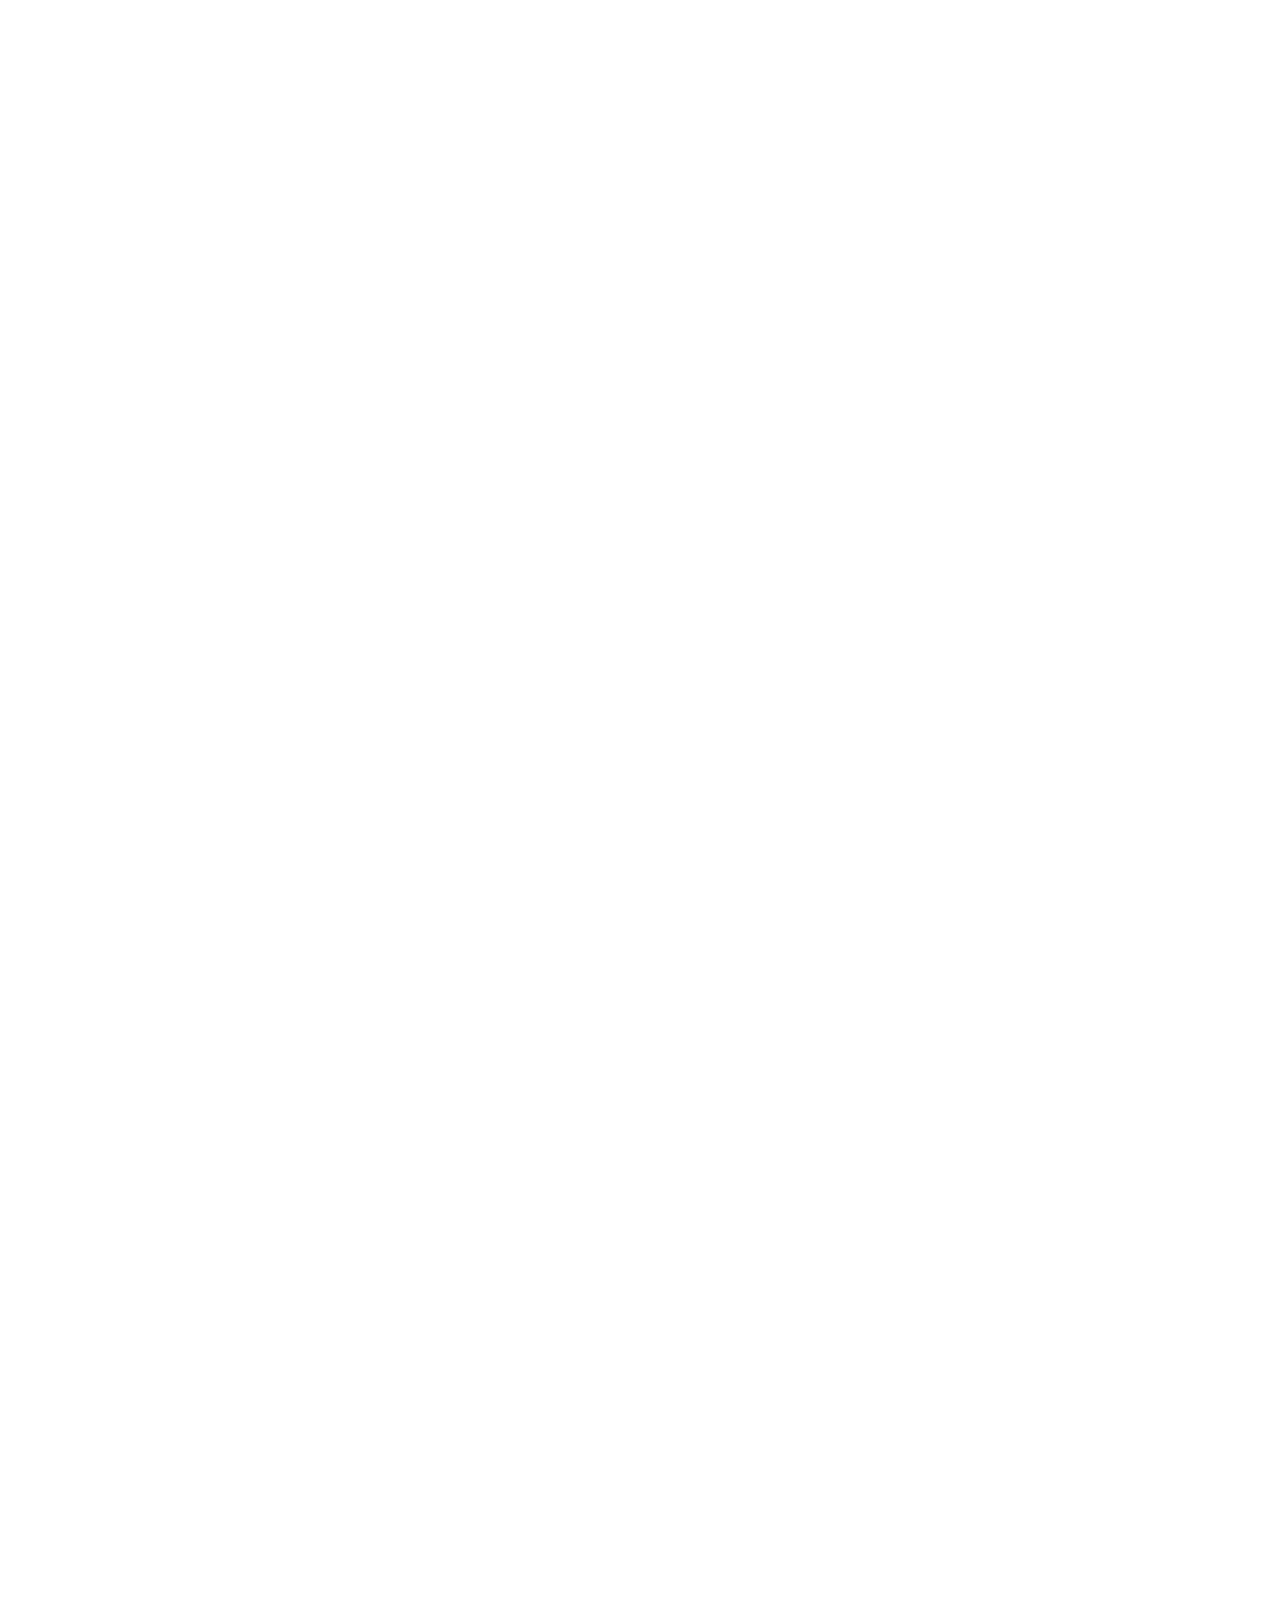
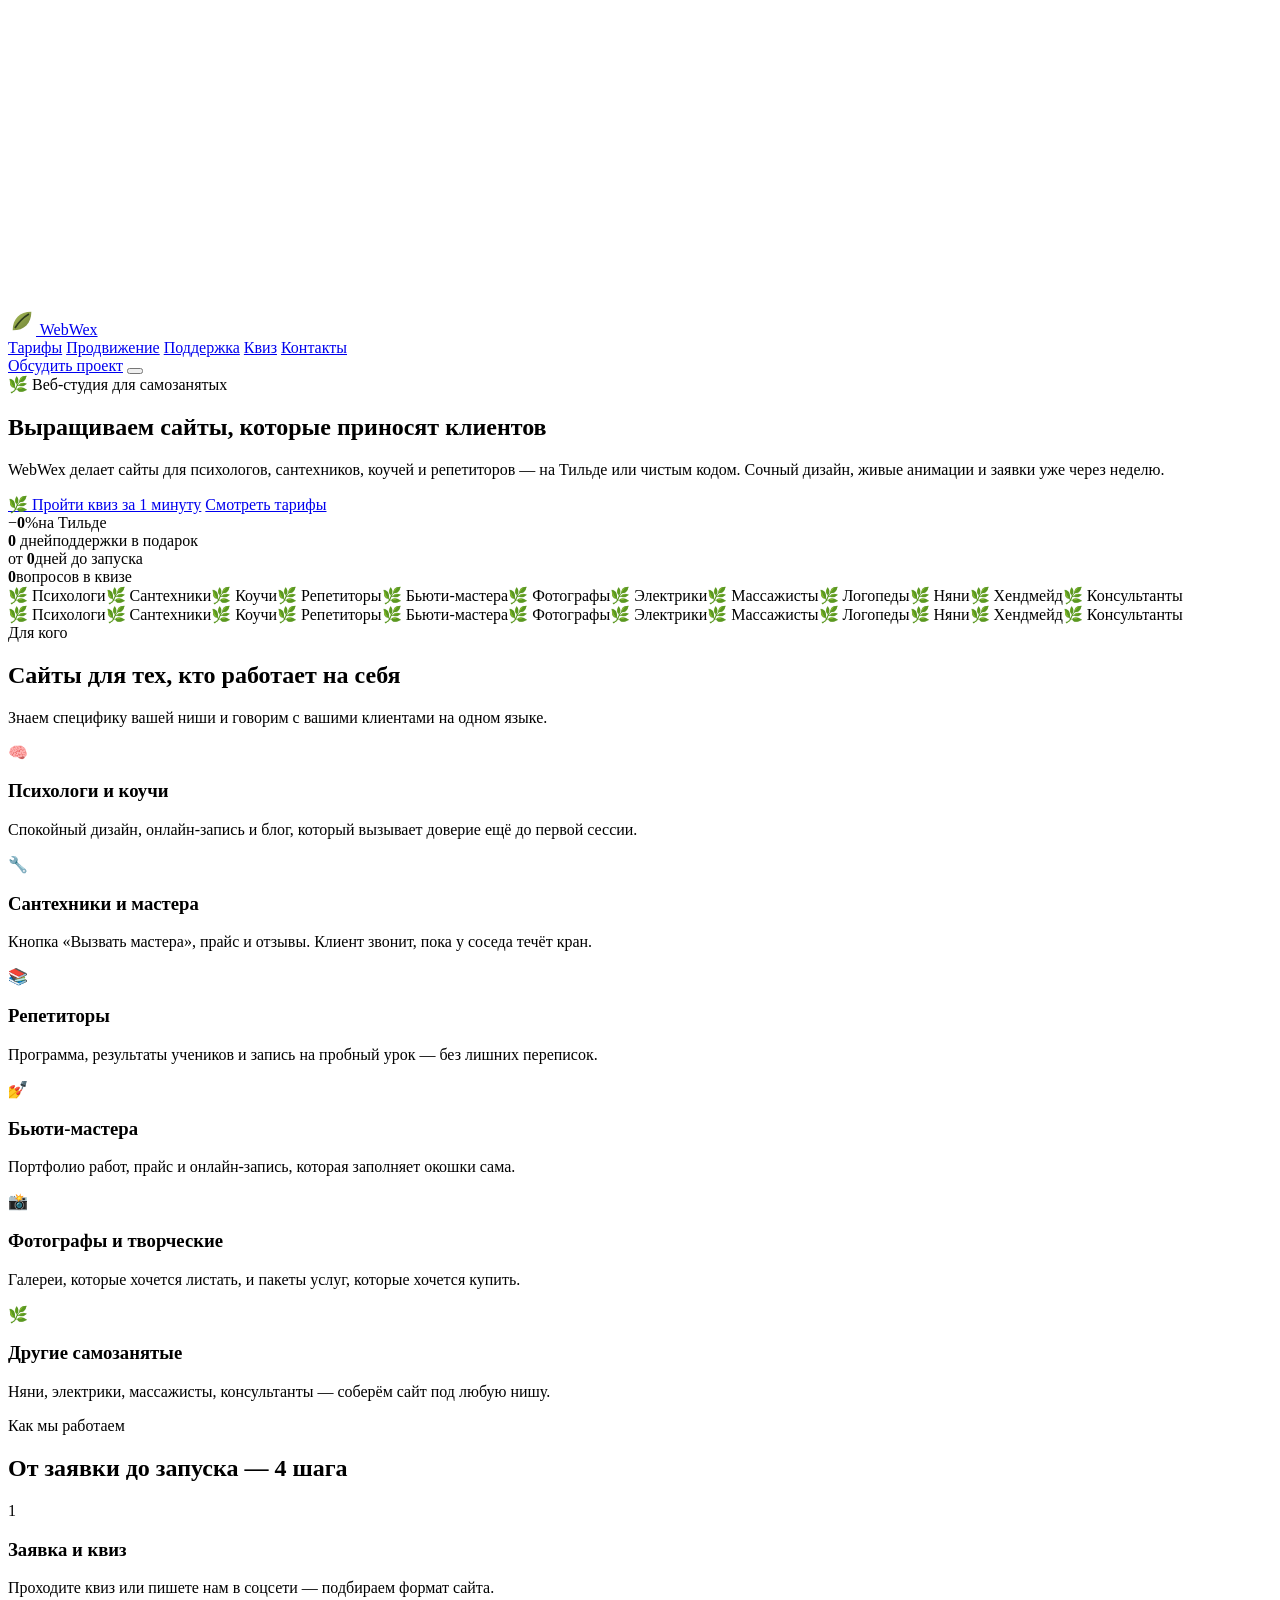
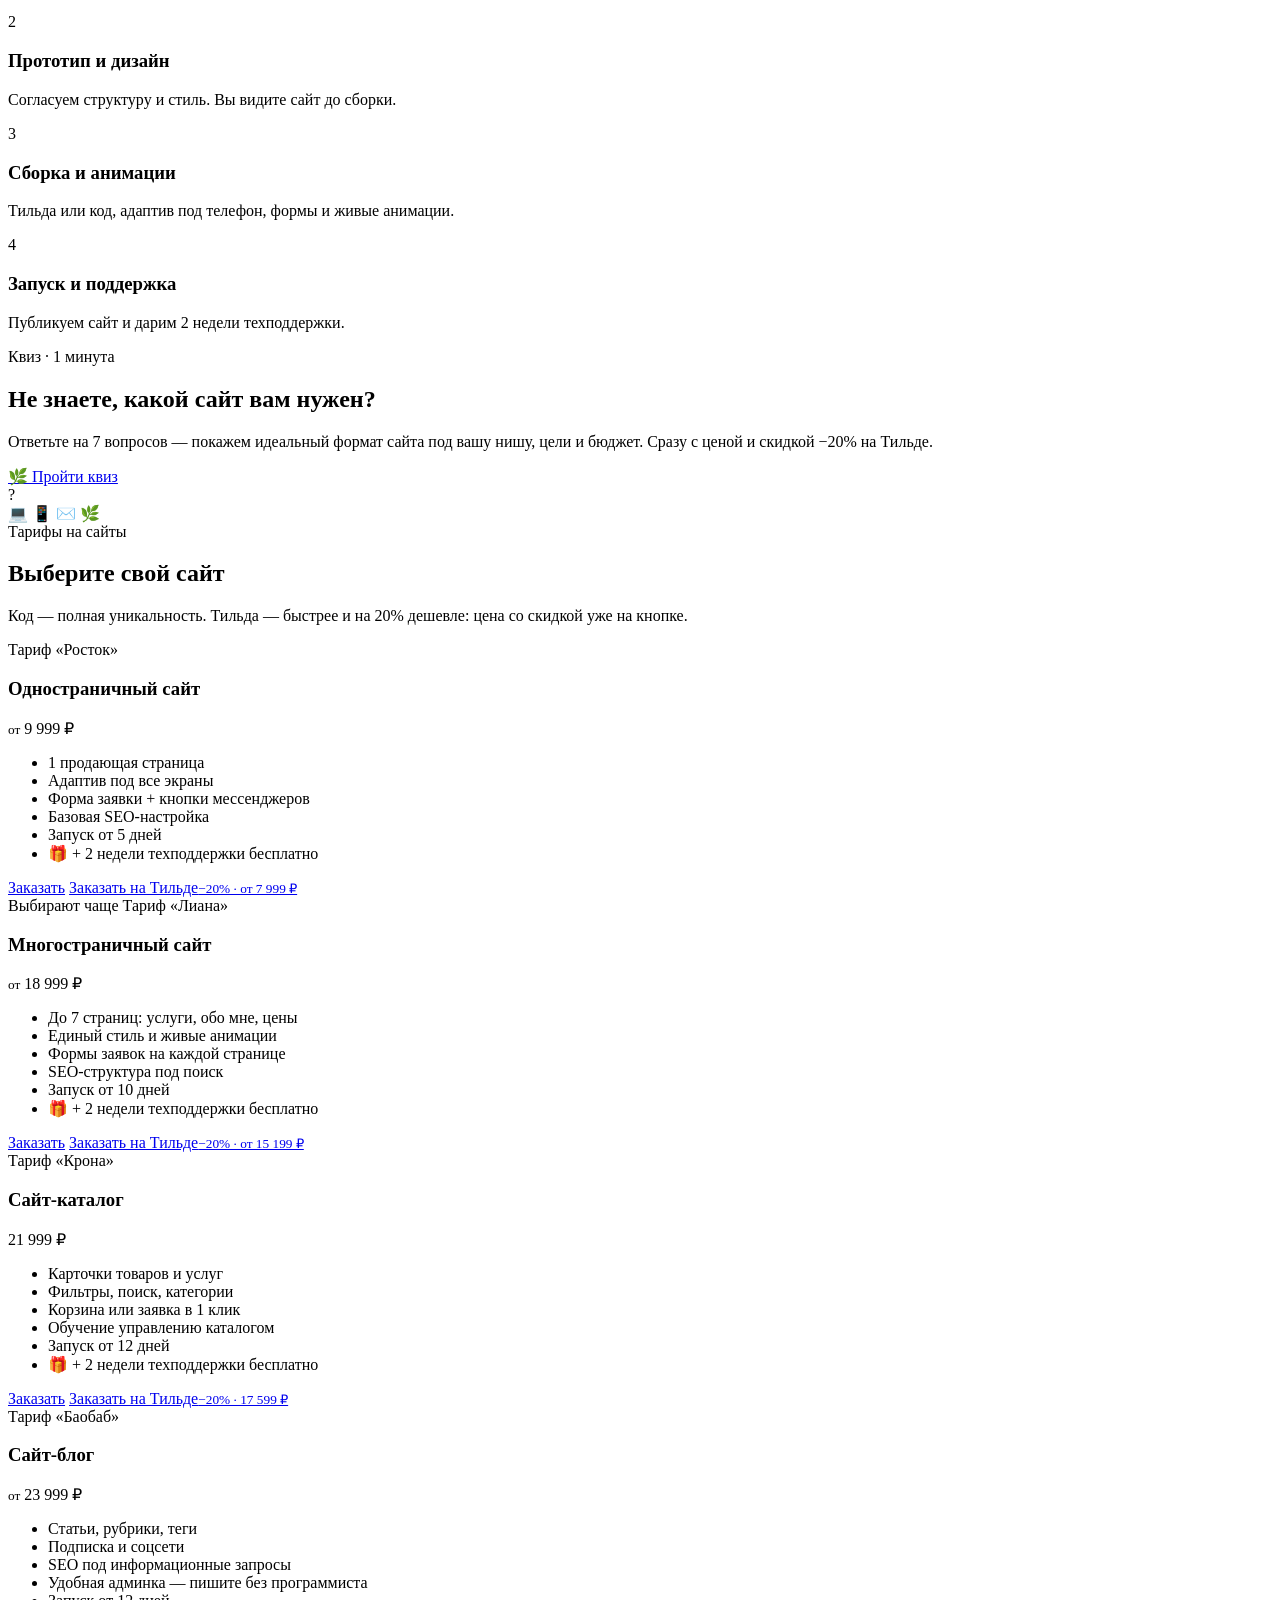
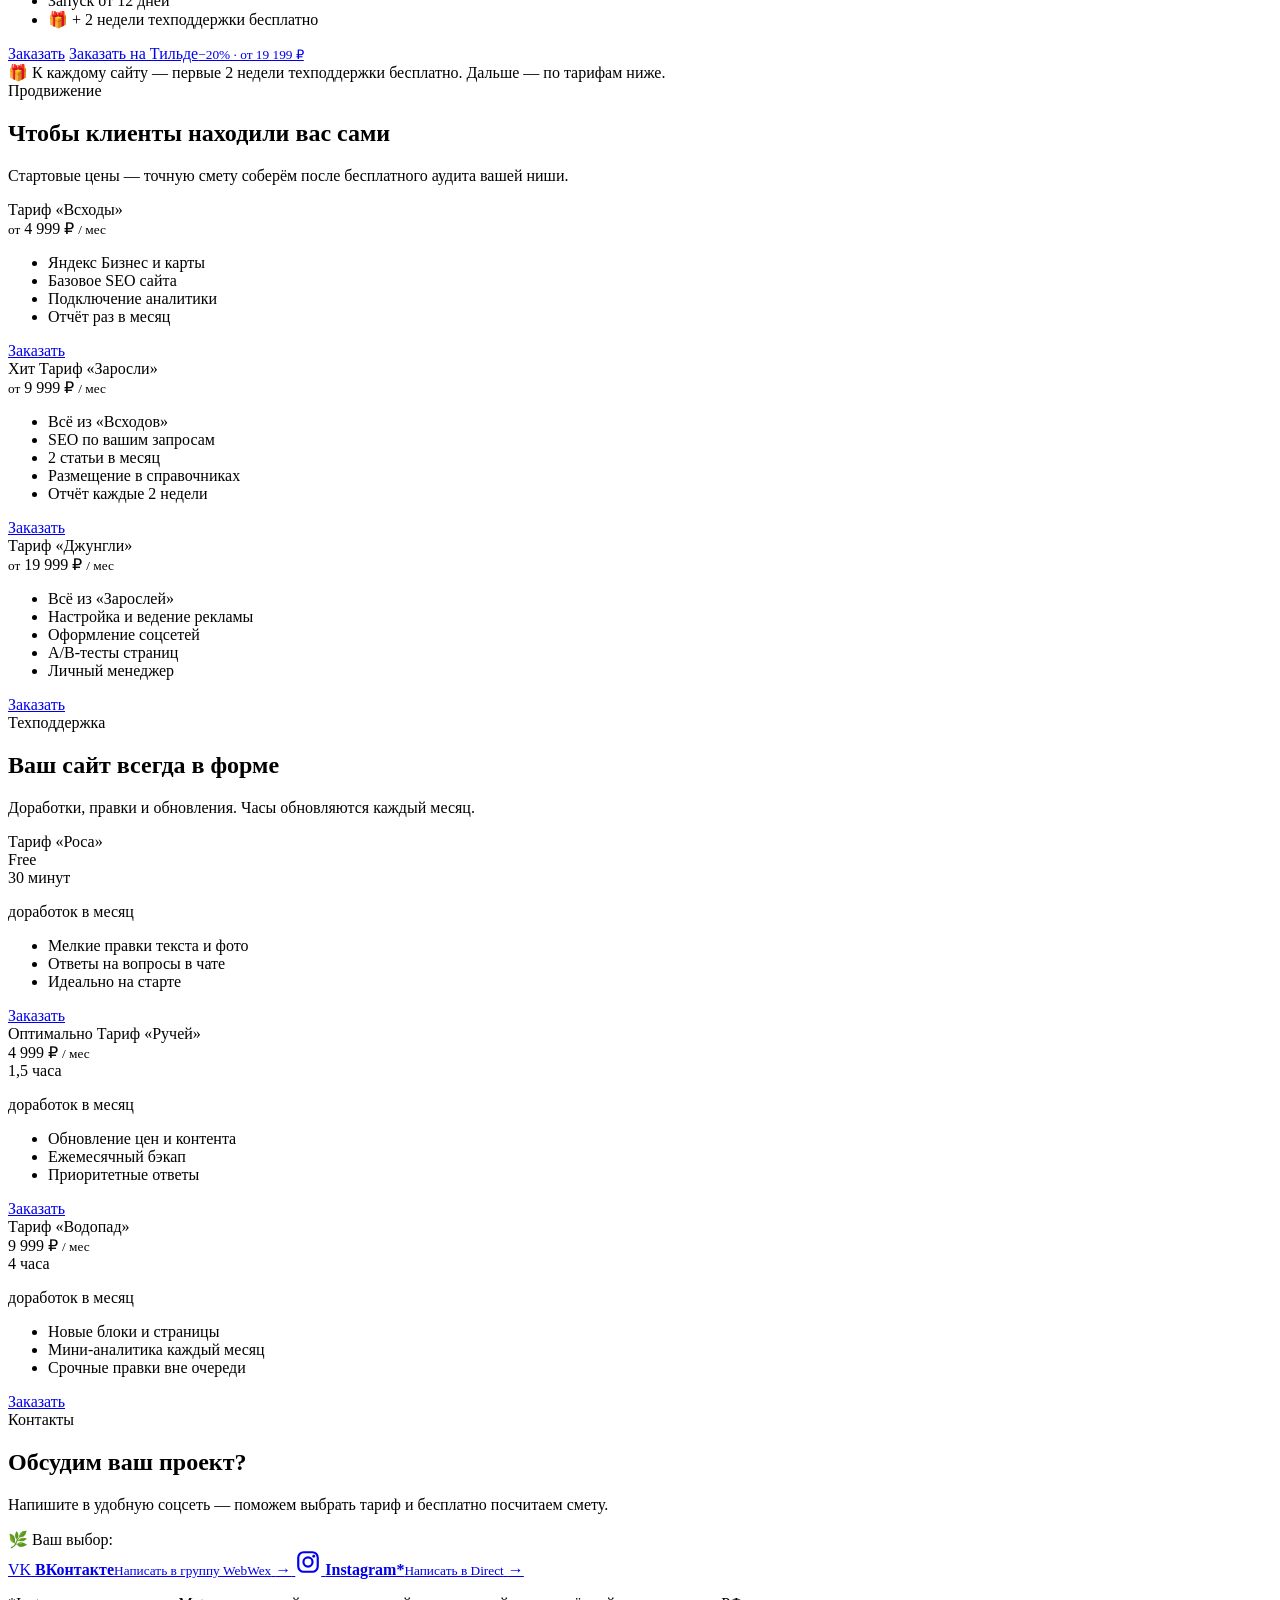
==== Новая папка/WebWex/index.html @ 4cca783c "Rename index.html.txt to index.html" ====
<!DOCTYPE html>
<html lang="ru">
<head>
  <meta charset="UTF-8">
  <meta name="viewport" content="width=device-width, initial-scale=1.0">
  <title>WebWex — сайты для самозанятых | Тильда и код</title>
  <meta name="description" content="WebWex создаёт сайты для психологов, сантехников, коучей и репетиторов. Лендинги, каталоги, блоги. Тильда на 20% дешевле.">
  <link rel="icon" href="data:image/svg+xml,%3Csvg xmlns='http://www.w3.org/2000/svg' viewBox='0 0 24 24'%3E%3Cpath d='M20 4C10 4 4 10 4 20c10 0 16-6 16-16Z' fill='%237c8f3e'/%3E%3C/svg%3E">
  <link rel="preconnect" href="https://fonts.googleapis.com">
  <link rel="preconnect" href="https://fonts.gstatic.com" crossorigin>
  <link href="https://fonts.googleapis.com/css2?family=PT+Sans:wght@400;700&display=swap" rel="stylesheet">
  <link rel="stylesheet" href="css/style.css">
</head>
<body>

  <!-- Общие градиенты для лиан -->
  <svg width="0" height="0" style="position:absolute" aria-hidden="true">
    <defs>
      <linearGradient id="leafGrad" x1="0" y1="0" x2="1" y2="1">
        <stop offset="0" stop-color="#a8bd57"/><stop offset="1" stop-color="#6d7f36"/>
      </linearGradient>
      <linearGradient id="stemGrad" x1="0" y1="0" x2="0" y2="1">
        <stop offset="0" stop-color="#8a9c46"/><stop offset="1" stop-color="#4a5a28"/>
      </linearGradient>
    </defs>
  </svg>

  <div id="progress"></div>

  <!-- 🌿 Джунгли: лианы по бокам -->
  <div class="jungle" id="jungle" aria-hidden="true">
    <div class="vine-side vine-left">
      <div class="vine-mirror">
        <svg class="vine" viewBox="0 0 220 1000" preserveAspectRatio="xMidYMin slice" fill="none">
          <path class="grow stem" pathLength="1" style="--d:.15s;--t:2.6s" d="M96-30C150 60 40 150 92 250C144 350 36 450 88 550C140 650 32 750 84 850C118 918 60 970 76 1040"/>
          <path class="grow branch" pathLength="1" style="--d:1.15s;--t:1.2s" d="M92 250C130 240 160 210 176 170"/>
          <path class="grow branch" pathLength="1" style="--d:1.5s;--t:1.2s" d="M88 550C60 540 34 512 24 470"/>
          <path class="grow branch" pathLength="1" style="--d:1.85s;--t:1.2s" d="M84 850C120 842 150 815 168 775"/>
          <path class="grow tendril" pathLength="1" style="--d:2.3s;--t:1s" d="M100 120c18-6 30 4 26 18c-3 11-16 12-20 3c-3-7 4-12 9-9"/>
          <path class="grow tendril" pathLength="1" style="--d:2.5s;--t:1s" d="M92 585c-20 2-30 14-24 26c5 10 18 8 20-1c2-8-6-12-11-8"/>
          <g class="leaf" style="--d:1.35s" transform="translate(96 60) rotate(24)"><path d="M0 0C9-13 25-13 34 0C25 13 9 13 0 0Z"/></g>
          <g class="leaf" style="--d:1.5s" transform="translate(70 150) rotate(156)"><path d="M0 0C9-13 25-13 34 0C25 13 9 13 0 0Z"/></g>
          <g class="leaf" style="--d:1.7s" transform="translate(176 170) rotate(-38)"><path d="M0 0C9-13 25-13 34 0C25 13 9 13 0 0Z"/></g>
          <g class="leaf" style="--d:1.85s" transform="translate(140 226) rotate(-18)"><path d="M0 0C9-13 25-13 34 0C25 13 9 13 0 0Z"/></g>
          <g class="leaf" style="--d:2s" transform="translate(110 350) rotate(14)"><path d="M0 0C9-13 25-13 34 0C25 13 9 13 0 0Z"/></g>
          <g class="leaf" style="--d:2.15s" transform="translate(60 450) rotate(168)"><path d="M0 0C9-13 25-13 34 0C25 13 9 13 0 0Z"/></g>
          <g class="leaf" style="--d:2.3s" transform="translate(24 470) rotate(-142)"><path d="M0 0C9-13 25-13 34 0C25 13 9 13 0 0Z"/></g>
          <g class="leaf" style="--d:2.45s" transform="translate(52 522) rotate(158)"><path d="M0 0C9-13 25-13 34 0C25 13 9 13 0 0Z"/></g>
          <g class="leaf" style="--d:2.55s" transform="translate(112 650) rotate(10)"><path d="M0 0C9-13 25-13 34 0C25 13 9 13 0 0Z"/></g>
          <g class="leaf" style="--d:2.65s" transform="translate(56 750) rotate(172)"><path d="M0 0C9-13 25-13 34 0C25 13 9 13 0 0Z"/></g>
          <g class="leaf" style="--d:2.75s" transform="translate(168 775) rotate(-34)"><path d="M0 0C9-13 25-13 34 0C25 13 9 13 0 0Z"/></g>
          <g class="leaf" style="--d:2.85s" transform="translate(132 824) rotate(-14)"><path d="M0 0C9-13 25-13 34 0C25 13 9 13 0 0Z"/></g>
          <g class="leaf" style="--d:2.95s" transform="translate(96 930) rotate(28)"><path d="M0 0C9-13 25-13 34 0C25 13 9 13 0 0Z"/></g>
        </svg>
      </div>
    </div>
    <div class="vine-side vine-right">
      <div class="vine-mirror">
        <svg class="vine" viewBox="0 0 220 1000" preserveAspectRatio="xMidYMin slice" fill="none">
          <path class="grow stem" pathLength="1" style="--d:.15s;--t:2.6s" d="M96-30C150 60 40 150 92 250C144 350 36 450 88 550C140 650 32 750 84 850C118 918 60 970 76 1040"/>
          <path class="grow branch" pathLength="1" style="--d:1.15s;--t:1.2s" d="M92 250C130 240 160 210 176 170"/>
          <path class="grow branch" pathLength="1" style="--d:1.5s;--t:1.2s" d="M88 550C60 540 34 512 24 470"/>
          <path class="grow branch" pathLength="1" style="--d:1.85s;--t:1.2s" d="M84 850C120 842 150 815 168 775"/>
          <path class="grow tendril" pathLength="1" style="--d:2.3s;--t:1s" d="M100 120c18-6 30 4 26 18c-3 11-16 12-20 3c-3-7 4-12 9-9"/>
          <path class="grow tendril" pathLength="1" style="--d:2.5s;--t:1s" d="M92 585c-20 2-30 14-24 26c5 10 18 8 20-1c2-8-6-12-11-8"/>
          <g class="leaf" style="--d:1.35s" transform="translate(96 60) rotate(24)"><path d="M0 0C9-13 25-13 34 0C25 13 9 13 0 0Z"/></g>
          <g class="leaf" style="--d:1.5s" transform="translate(70 150) rotate(156)"><path d="M0 0C9-13 25-13 34 0C25 13 9 13 0 0Z"/></g>
          <g class="leaf" style="--d:1.7s" transform="translate(176 170) rotate(-38)"><path d="M0 0C9-13 25-13 34 0C25 13 9 13 0 0Z"/></g>
          <g class="leaf" style="--d:1.85s" transform="translate(140 226) rotate(-18)"><path d="M0 0C9-13 25-13 34 0C25 13 9 13 0 0Z"/></g>
          <g class="leaf" style="--d:2s" transform="translate(110 350) rotate(14)"><path d="M0 0C9-13 25-13 34 0C25 13 9 13 0 0Z"/></g>
          <g class="leaf" style="--d:2.15s" transform="translate(60 450) rotate(168)"><path d="M0 0C9-13 25-13 34 0C25 13 9 13 0 0Z"/></g>
          <g class="leaf" style="--d:2.3s" transform="translate(24 470) rotate(-142)"><path d="M0 0C9-13 25-13 34 0C25 13 9 13 0 0Z"/></g>
          <g class="leaf" style="--d:2.45s" transform="translate(52 522) rotate(158)"><path d="M0 0C9-13 25-13 34 0C25 13 9 13 0 0Z"/></g>
          <g class="leaf" style="--d:2.55s" transform="translate(112 650) rotate(10)"><path d="M0 0C9-13 25-13 34 0C25 13 9 13 0 0Z"/></g>
          <g class="leaf" style="--d:2.65s" transform="translate(56 750) rotate(172)"><path d="M0 0C9-13 25-13 34 0C25 13 9 13 0 0Z"/></g>
          <g class="leaf" style="--d:2.75s" transform="translate(168 775) rotate(-34)"><path d="M0 0C9-13 25-13 34 0C25 13 9 13 0 0Z"/></g>
          <g class="leaf" style="--d:2.85s" transform="translate(132 824) rotate(-14)"><path d="M0 0C9-13 25-13 34 0C25 13 9 13 0 0Z"/></g>
          <g class="leaf" style="--d:2.95s" transform="translate(96 930) rotate(28)"><path d="M0 0C9-13 25-13 34 0C25 13 9 13 0 0Z"/></g>
        </svg>
      </div>
    </div>
  </div>

  <!-- Шапка -->
  <header class="site-header" id="header">
    <div class="wrap header-inner">
      <a href="#hero" class="logo">
        <svg viewBox="0 0 24 24" width="28" height="28"><path d="M20 4C10 4 4 10 4 20c10 0 16-6 16-16Z" fill="url(#leafGrad)"/><path d="M6 18C9 13 13 9 18 6" stroke="#2e3d1c" stroke-width="1.4" fill="none"/></svg>
        WebWex
      </a>
      <nav class="nav" id="nav">
        <a href="#pricing">Тарифы</a>
        <a href="#promotion">Продвижение</a>
        <a href="#support">Поддержка</a>
        <a href="quiz/index.html">Квиз</a>
        <a href="#contacts">Контакты</a>
      </nav>
      <a href="#contacts" class="btn btn-primary btn-sm header-cta">Обсудить проект</a>
      <button class="burger" id="burger" aria-label="Меню" aria-expanded="false"><span></span><span></span><span></span></button>
    </div>
  </header>

  <main>
    <!-- Hero -->
    <section id="hero">
      <div class="wrap">
        <span class="hero-badge">🌿 Веб-студия для самозанятых</span>
        <h1>
          <span class="w" style="--i:0">Выращиваем</span>
          <span class="w" style="--i:1">сайты,</span>
          <span class="w" style="--i:2">которые</span>
          <span class="w grad" style="--i:3">приносят</span>
          <span class="w grad" style="--i:4">клиентов</span>
        </h1>
        <p class="hero-sub">WebWex делает сайты для психологов, сантехников, коучей и репетиторов — на Тильде или чистым кодом. Сочный дизайн, живые анимации и заявки уже через неделю.</p>
        <div class="hero-cta">
          <a href="quiz/index.html" class="btn btn-primary magnetic">🌿 Пройти квиз за 1 минуту</a>
          <a href="#pricing" class="btn btn-ghost magnetic">Смотреть тарифы</a>
        </div>
        <div class="hero-stats">
          <div class="stat"><span class="stat-num">−<b data-count="20">0</b>%</span><span class="stat-label">на Тильде</span></div>
          <div class="stat"><span class="stat-num"><b data-count="14">0</b> дней</span><span class="stat-label">поддержки в подарок</span></div>
          <div class="stat"><span class="stat-num">от <b data-count="5">0</b></span><span class="stat-label">дней до запуска</span></div>
          <div class="stat"><span class="stat-num"><b data-count="7">0</b></span><span class="stat-label">вопросов в квизе</span></div>
        </div>
      </div>
    </section>

    <!-- Бегущая строка -->
    <div class="marquee" aria-hidden="true">
      <div class="marquee-track">
        <div class="marquee-half">
          <span>🌿 Психологи</span><span>🌿 Сантехники</span><span>🌿 Коучи</span><span>🌿 Репетиторы</span><span>🌿 Бьюти-мастера</span><span>🌿 Фотографы</span><span>🌿 Электрики</span><span>🌿 Массажисты</span><span>🌿 Логопеды</span><span>🌿 Няни</span><span>🌿 Хендмейд</span><span>🌿 Консультанты</span>
        </div>
        <div class="marquee-half">
          <span>🌿 Психологи</span><span>🌿 Сантехники</span><span>🌿 Коучи</span><span>🌿 Репетиторы</span><span>🌿 Бьюти-мастера</span><span>🌿 Фотографы</span><span>🌿 Электрики</span><span>🌿 Массажисты</span><span>🌿 Логопеды</span><span>🌿 Няни</span><span>🌿 Хендмейд</span><span>🌿 Консультанты</span>
        </div>
      </div>
    </div>

    <!-- Для кого -->
    <section class="section" id="audience">
      <div class="wrap">
        <div class="sec-head reveal">
          <span class="kicker">Для кого</span>
          <h2>Сайты для тех, кто работает на себя</h2>
          <p class="sec-sub">Знаем специфику вашей ниши и говорим с вашими клиентами на одном языке.</p>
        </div>
        <div class="audience-grid">
          <article class="card tilt reveal" style="--d:.05s"><span class="a-ico">🧠</span><h3>Психологи и коучи</h3><p>Спокойный дизайн, онлайн-запись и блог, который вызывает доверие ещё до первой сессии.</p></article>
          <article class="card tilt reveal" style="--d:.12s"><span class="a-ico">🔧</span><h3>Сантехники и мастера</h3><p>Кнопка «Вызвать мастера», прайс и отзывы. Клиент звонит, пока у соседа течёт кран.</p></article>
          <article class="card tilt reveal" style="--d:.19s"><span class="a-ico">📚</span><h3>Репетиторы</h3><p>Программа, результаты учеников и запись на пробный урок — без лишних переписок.</p></article>
          <article class="card tilt reveal" style="--d:.05s"><span class="a-ico">💅</span><h3>Бьюти-мастера</h3><p>Портфолио работ, прайс и онлайн-запись, которая заполняет окошки сама.</p></article>
          <article class="card tilt reveal" style="--d:.12s"><span class="a-ico">📸</span><h3>Фотографы и творческие</h3><p>Галереи, которые хочется листать, и пакеты услуг, которые хочется купить.</p></article>
          <article class="card tilt reveal" style="--d:.19s"><span class="a-ico">🌿</span><h3>Другие самозанятые</h3><p>Няни, электрики, массажисты, консультанты — соберём сайт под любую нишу.</p></article>
        </div>
      </div>
    </section>

    <!-- Как мы работаем -->
    <section class="section" id="process">
      <div class="wrap">
        <div class="sec-head reveal">
          <span class="kicker">Как мы работаем</span>
          <h2>От заявки до запуска — 4 шага</h2>
        </div>
        <div class="steps reveal">
          <div class="step"><span class="step-num">1</span><h3>Заявка и квиз</h3><p>Проходите квиз или пишете нам в соцсети — подбираем формат сайта.</p></div>
          <div class="step"><span class="step-num">2</span><h3>Прототип и дизайн</h3><p>Согласуем структуру и стиль. Вы видите сайт до сборки.</p></div>
          <div class="step"><span class="step-num">3</span><h3>Сборка и анимации</h3><p>Тильда или код, адаптив под телефон, формы и живые анимации.</p></div>
          <div class="step"><span class="step-num">4</span><h3>Запуск и поддержка</h3><p>Публикуем сайт и дарим 2 недели техподдержки.</p></div>
        </div>
      </div>
    </section>

    <!-- 🌿 Блок-тизер квиза -->
    <section class="section" id="quiz-block">
      <div class="wrap">
        <div class="quiz-cta reveal reveal-zoom">
          <div class="quiz-cta-text">
            <span class="kicker">Квиз · 1 минута</span>
            <h2>Не знаете, какой сайт вам нужен?</h2>
            <p>Ответьте на 7 вопросов — покажем идеальный формат сайта под вашу нишу, цели и бюджет. Сразу с ценой и скидкой −20% на Тильде.</p>
            <a href="quiz/index.html" class="btn btn-primary magnetic">🌿 Пройти квиз</a>
          </div>
          <div class="orbit" aria-hidden="true">
            <div class="orbit-core">?</div>
            <span class="orbit-item" style="--a:0deg;--t:14s">💻</span>
            <span class="orbit-item" style="--a:90deg;--t:14s">📱</span>
            <span class="orbit-item" style="--a:180deg;--t:14s">✉️</span>
            <span class="orbit-item" style="--a:270deg;--t:14s">🌿</span>
          </div>
        </div>
      </div>
    </section>

    <!-- Тарифы на сайты -->
    <section class="section" id="pricing">
      <div class="wrap">
        <div class="sec-head reveal">
          <span class="kicker">Тарифы на сайты</span>
          <h2>Выберите свой сайт</h2>
          <p class="sec-sub">Код — полная уникальность. Тильда — быстрее и на 20% дешевле: цена со скидкой уже на кнопке.</p>
        </div>
        <div class="plans-grid">
          <article class="card plan tilt reveal" style="--d:.05s">
            <span class="kicker">Тариф «Росток»</span>
            <h3>Одностраничный сайт</h3>
            <div class="price"><small>от</small> 9 999 ₽</div>
            <ul>
              <li>1 продающая страница</li>
              <li>Адаптив под все экраны</li>
              <li>Форма заявки + кнопки мессенджеров</li>
              <li>Базовая SEO-настройка</li>
              <li>Запуск от 5 дней</li>
              <li class="gift">🎁 + 2 недели техподдержки бесплатно</li>
            </ul>
            <div class="plan-btns">
              <a href="#contacts" class="btn btn-primary" data-order="landing" data-platform="code">Заказать</a>
              <a href="#contacts" class="btn btn-tilda" data-order="landing" data-platform="tilda">Заказать на Тильде<small>−20% · от 7 999 ₽</small></a>
            </div>
          </article>

          <article class="card plan popular tilt reveal" style="--d:.12s">
            <span class="badge">Выбирают чаще</span>
            <span class="kicker">Тариф «Лиана»</span>
            <h3>Многостраничный сайт</h3>
            <div class="price"><small>от</small> 18 999 ₽</div>
            <ul>
              <li>До 7 страниц: услуги, обо мне, цены</li>
              <li>Единый стиль и живые анимации</li>
              <li>Формы заявок на каждой странице</li>
              <li>SEO-структура под поиск</li>
              <li>Запуск от 10 дней</li>
              <li class="gift">🎁 + 2 недели техподдержки бесплатно</li>
            </ul>
            <div class="plan-btns">
              <a href="#contacts" class="btn btn-primary" data-order="multi" data-platform="code">Заказать</a>
              <a href="#contacts" class="btn btn-tilda" data-order="multi" data-platform="tilda">Заказать на Тильде<small>−20% · от 15 199 ₽</small></a>
            </div>
          </article>

          <article class="card plan tilt reveal" style="--d:.19s">
            <span class="kicker">Тариф «Крона»</span>
            <h3>Сайт-каталог</h3>
            <div class="price">21 999 ₽</div>
            <ul>
              <li>Карточки товаров и услуг</li>
              <li>Фильтры, поиск, категории</li>
              <li>Корзина или заявка в 1 клик</li>
              <li>Обучение управлению каталогом</li>
              <li>Запуск от 12 дней</li>
              <li class="gift">🎁 + 2 недели техподдержки бесплатно</li>
            </ul>
            <div class="plan-btns">
              <a href="#contacts" class="btn btn-primary" data-order="catalog" data-platform="code">Заказать</a>
              <a href="#contacts" class="btn btn-tilda" data-order="catalog" data-platform="tilda">Заказать на Тильде<small>−20% · 17 599 ₽</small></a>
            </div>
          </article>

          <article class="card plan tilt reveal" style="--d:.26s">
            <span class="kicker">Тариф «Баобаб»</span>
            <h3>Сайт-блог</h3>
            <div class="price"><small>от</small> 23 999 ₽</div>
            <ul>
              <li>Статьи, рубрики, теги</li>
              <li>Подписка и соцсети</li>
              <li>SEO под информационные запросы</li>
              <li>Удобная админка — пишите без программиста</li>
              <li>Запуск от 12 дней</li>
              <li class="gift">🎁 + 2 недели техподдержки бесплатно</li>
            </ul>
            <div class="plan-btns">
              <a href="#contacts" class="btn btn-primary" data-order="blog" data-platform="code">Заказать</a>
              <a href="#contacts" class="btn btn-tilda" data-order="blog" data-platform="tilda">Заказать на Тильде<small>−20% · от 19 199 ₽</small></a>
            </div>
          </article>
        </div>
        <div class="bonus-banner reveal">🎁 К каждому сайту — первые 2 недели техподдержки бесплатно. Дальше — по тарифам ниже.</div>
      </div>
    </section>

    <!-- Продвижение -->
    <section class="section" id="promotion">
      <div class="wrap">
        <div class="sec-head reveal">
          <span class="kicker">Продвижение</span>
          <h2>Чтобы клиенты находили вас сами</h2>
          <p class="sec-sub">Стартовые цены — точную смету соберём после бесплатного аудита вашей ниши.</p>
        </div>
        <div class="trio-grid">
          <article class="card plan tilt reveal" style="--d:.05s">
            <span class="kicker">Тариф «Всходы»</span>
            <div class="price"><small>от</small> 4 999 ₽ <small>/ мес</small></div>
            <ul>
              <li>Яндекс Бизнес и карты</li>
              <li>Базовое SEO сайта</li>
              <li>Подключение аналитики</li>
              <li>Отчёт раз в месяц</li>
            </ul>
            <div class="plan-btns"><a href="#contacts" class="btn btn-primary" data-order="promo1">Заказать</a></div>
          </article>
          <article class="card plan popular tilt reveal" style="--d:.12s">
            <span class="badge">Хит</span>
            <span class="kicker">Тариф «Заросли»</span>
            <div class="price"><small>от</small> 9 999 ₽ <small>/ мес</small></div>
            <ul>
              <li>Всё из «Всходов»</li>
              <li>SEO по вашим запросам</li>
              <li>2 статьи в месяц</li>
              <li>Размещение в справочниках</li>
              <li>Отчёт каждые 2 недели</li>
            </ul>
            <div class="plan-btns"><a href="#contacts" class="btn btn-primary" data-order="promo2">Заказать</a></div>
          </article>
          <article class="card plan tilt reveal" style="--d:.19s">
            <span class="kicker">Тариф «Джунгли»</span>
            <div class="price"><small>от</small> 19 999 ₽ <small>/ мес</small></div>
            <ul>
              <li>Всё из «Зарослей»</li>
              <li>Настройка и ведение рекламы</li>
              <li>Оформление соцсетей</li>
              <li>A/B-тесты страниц</li>
              <li>Личный менеджер</li>
            </ul>
            <div class="plan-btns"><a href="#contacts" class="btn btn-primary" data-order="promo3">Заказать</a></div>
          </article>
        </div>
      </div>
    </section>

    <!-- Техподдержка -->
    <section class="section" id="support">
      <div class="wrap">
        <div class="sec-head reveal">
          <span class="kicker">Техподдержка</span>
          <h2>Ваш сайт всегда в форме</h2>
          <p class="sec-sub">Доработки, правки и обновления. Часы обновляются каждый месяц.</p>
        </div>
        <div class="trio-grid">
          <article class="card plan tilt reveal" style="--d:.05s">
            <span class="kicker">Тариф «Роса»</span>
            <div class="price">Free</div>
            <div class="hours">30 минут</div>
            <p class="hours-sub">доработок в месяц</p>
            <ul>
              <li>Мелкие правки текста и фото</li>
              <li>Ответы на вопросы в чате</li>
              <li>Идеально на старте</li>
            </ul>
            <div class="plan-btns"><a href="#contacts" class="btn btn-primary" data-order="sup0">Заказать</a></div>
          </article>
          <article class="card plan popular tilt reveal" style="--d:.12s">
            <span class="badge">Оптимально</span>
            <span class="kicker">Тариф «Ручей»</span>
            <div class="price">4 999 ₽ <small>/ мес</small></div>
            <div class="hours">1,5 часа</div>
            <p class="hours-sub">доработок в месяц</p>
            <ul>
              <li>Обновление цен и контента</li>
              <li>Ежемесячный бэкап</li>
              <li>Приоритетные ответы</li>
            </ul>
            <div class="plan-btns"><a href="#contacts" class="btn btn-primary" data-order="sup1">Заказать</a></div>
          </article>
          <article class="card plan tilt reveal" style="--d:.19s">
            <span class="kicker">Тариф «Водопад»</span>
            <div class="price">9 999 ₽ <small>/ мес</small></div>
            <div class="hours">4 часа</div>
            <p class="hours-sub">доработок в месяц</p>
            <ul>
              <li>Новые блоки и страницы</li>
              <li>Мини-аналитика каждый месяц</li>
              <li>Срочные правки вне очереди</li>
            </ul>
            <div class="plan-btns"><a href="#contacts" class="btn btn-primary" data-order="sup2">Заказать</a></div>
          </article>
        </div>
      </div>
    </section>

    <!-- Контакты -->
    <section class="section" id="contacts">
      <div class="wrap">
        <div class="sec-head reveal">
          <span class="kicker">Контакты</span>
          <h2>Обсудим ваш проект?</h2>
          <p class="sec-sub">Напишите в удобную соцсеть — поможем выбрать тариф и бесплатно посчитаем смету.</p>
        </div>
        <div class="order-chip" id="orderChip">🌿 Ваш выбор: <b id="orderChipText"></b></div>
        <div class="contact-grid">
          <a class="contact-card reveal" style="--d:.05s" href="https://vk.ru/club241697288" target="_blank" rel="noopener">
            <span class="c-ico vk">VK</span>
            <span><b>ВКонтакте</b><small>Написать в группу WebWex</small></span>
            <span class="c-arrow">→</span>
          </a>
          <a class="contact-card reveal" style="--d:.12s" href="https://www.instagram.com/invites/contact/utm_source=ig_contact_invite&amp;utm_medium=copy_link&amp;utm_content=sjn376n" target="_blank" rel="noopener">
            <span class="c-ico ig">
              <svg viewBox="0 0 24 24" width="26" height="26" fill="none" stroke="currentColor" stroke-width="2"><rect x="3" y="3" width="18" height="18" rx="5"/><circle cx="12" cy="12" r="4.2"/><circle cx="17.3" cy="6.7" r="1.3" fill="currentColor" stroke="none"/></svg>
            </span>
            <span><b>Instagram*</b><small>Написать в Direct</small></span>
            <span class="c-arrow">→</span>
          </a>
        </div>
        <p class="footnote">*Instagram принадлежит Meta, признанной экстремистской организацией и запрещённой на территории РФ.</p>
      </div>
    </section>
  </main>

  <footer class="site-footer">
    <div class="wrap footer-inner">
      <a href="#hero" class="logo">
        <svg viewBox="0 0 24 24" width="24" height="24"><path d="M20 4C10 4 4 10 4 20c10 0 16-6 16-16Z" fill="url(#leafGrad)"/></svg>
        WebWex
      </a>
      <nav class="footer-nav">
        <a href="#pricing">Тарифы</a><a href="quiz/index.html">Квиз</a><a href="#contacts">Контакты</a>
      </nav>
      <p>© <span id="year"></span> WebWex · Сайты для самозанятых · Сделано с 🌿</p>
    </div>
  </footer>

  <button id="toTop" aria-label="Наверх">
    <svg viewBox="0 0 24 24" width="22" height="22"><path d="M12 19V6M6 12l6-6 6 6" stroke="currentColor" stroke-width="2.4" fill="none" stroke-linecap="round" stroke-linejoin="round"/></svg>
  </button>

  <script src="js/main.js"></script>
</body>
</html>
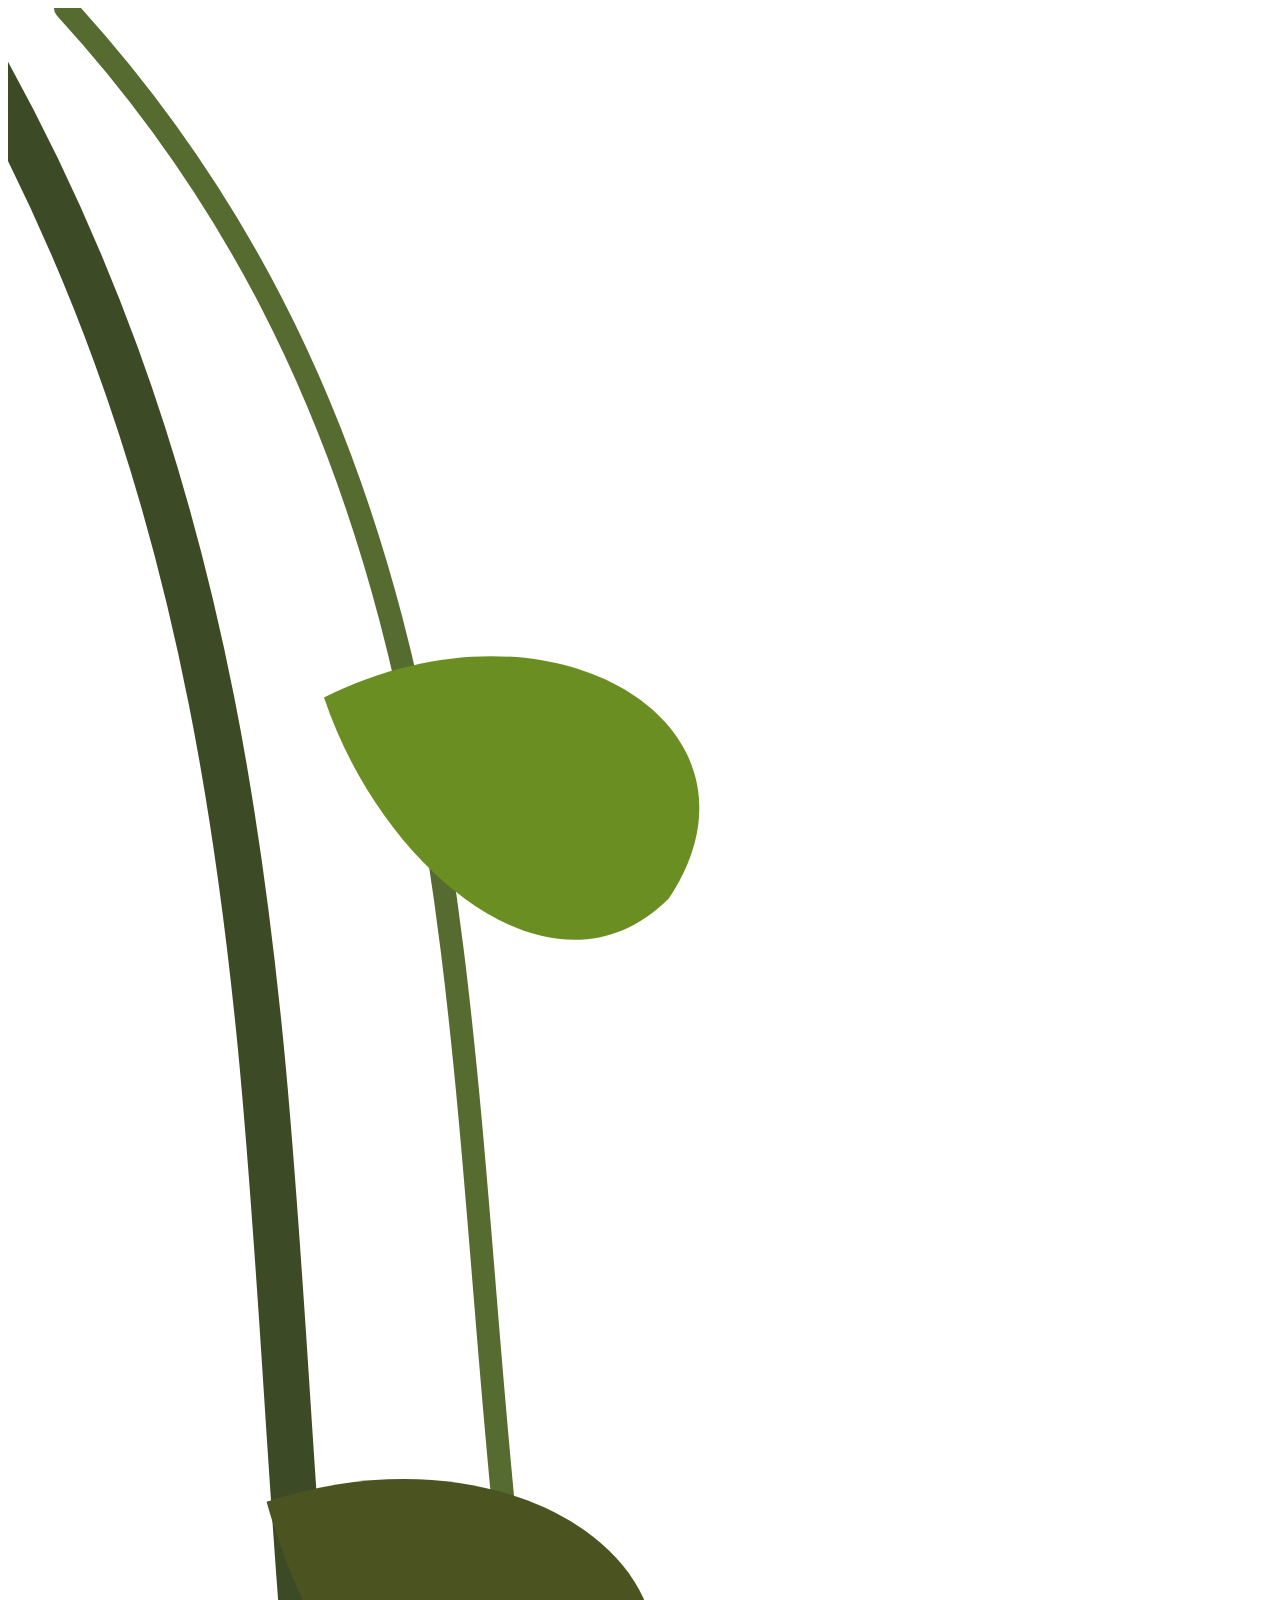
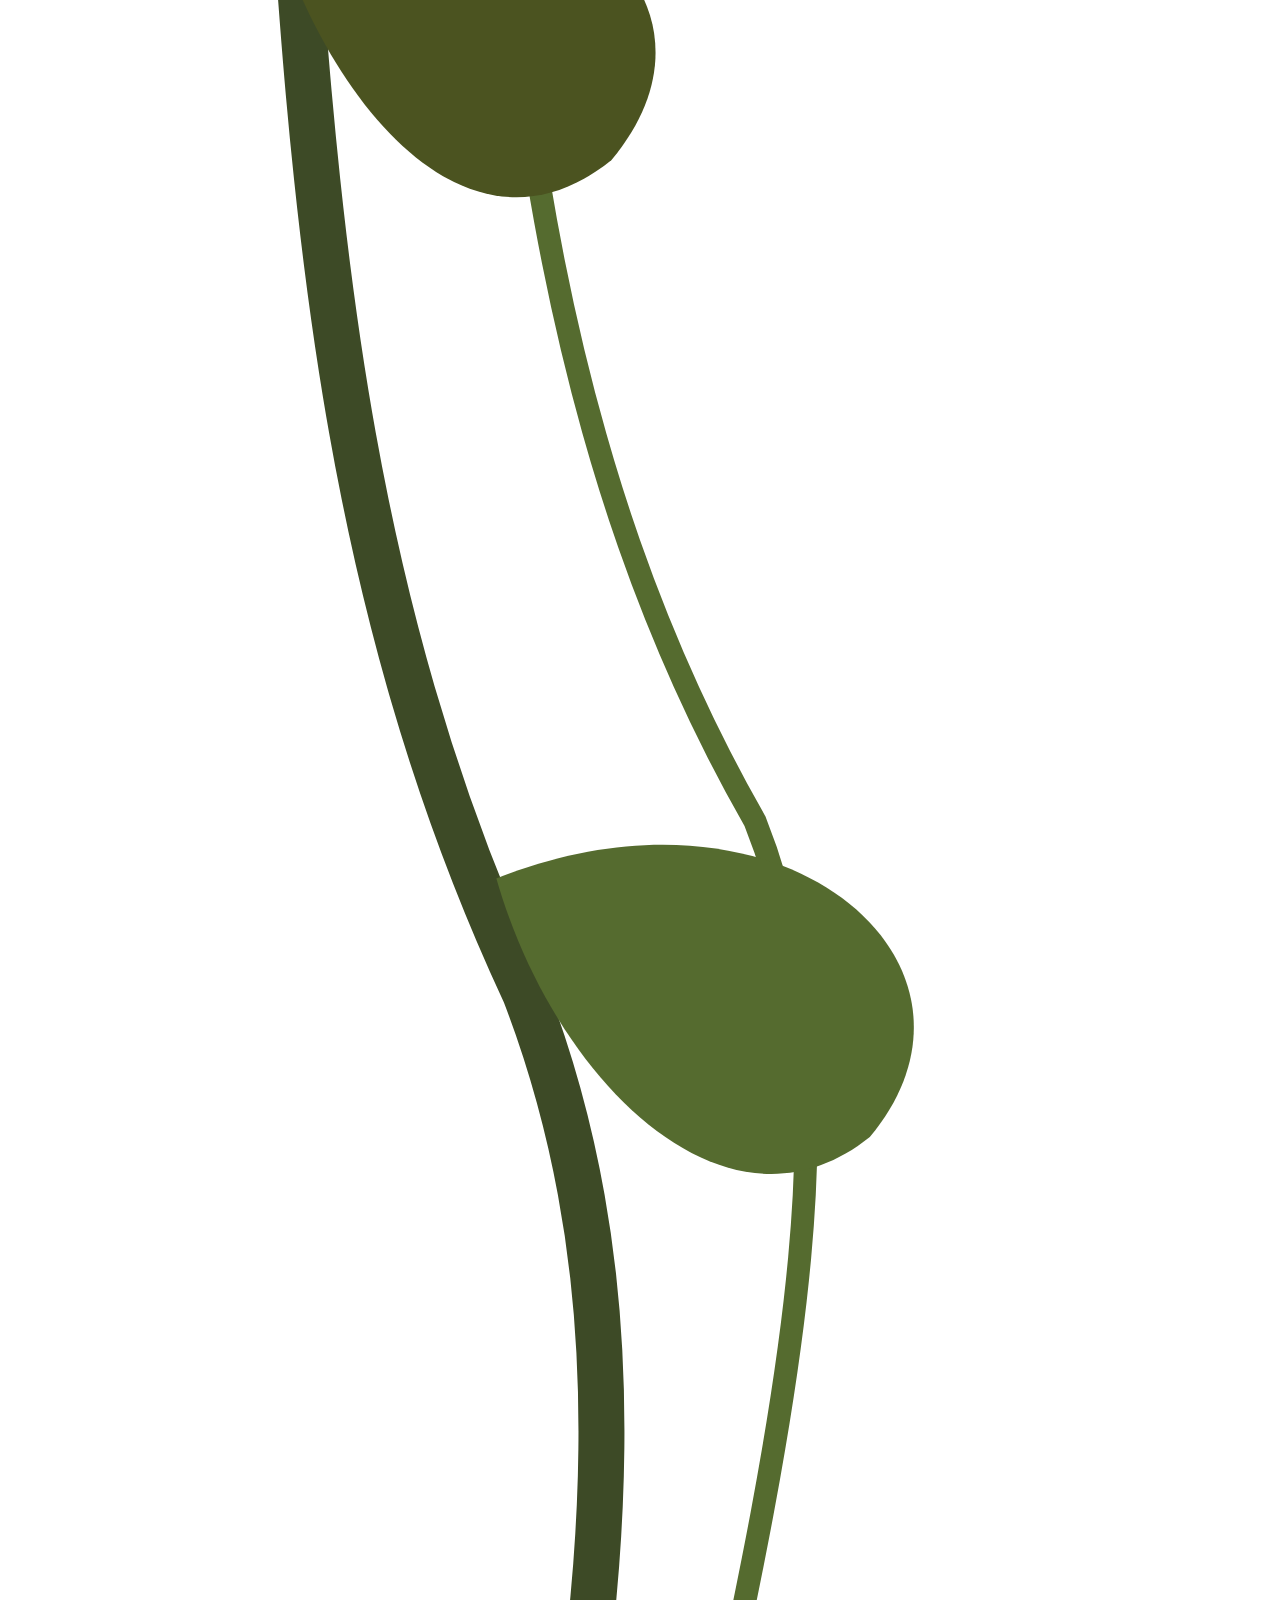
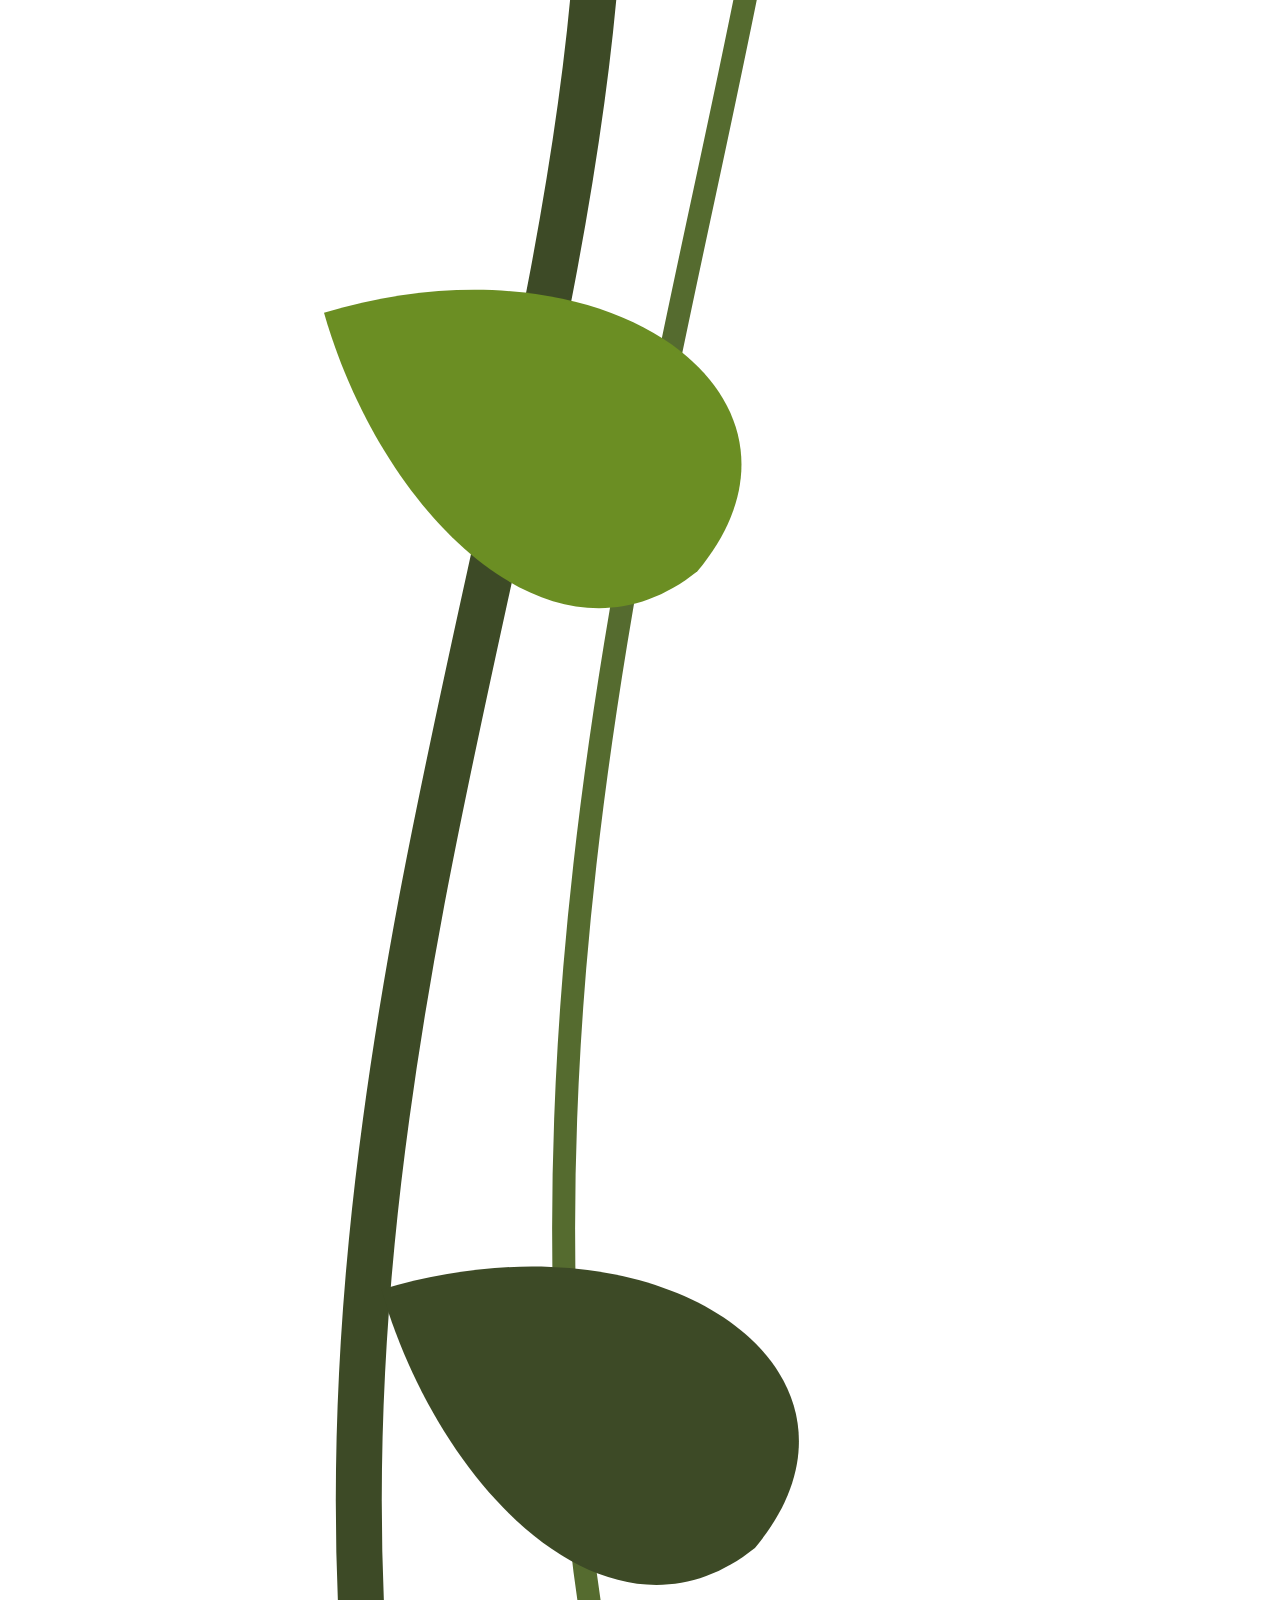
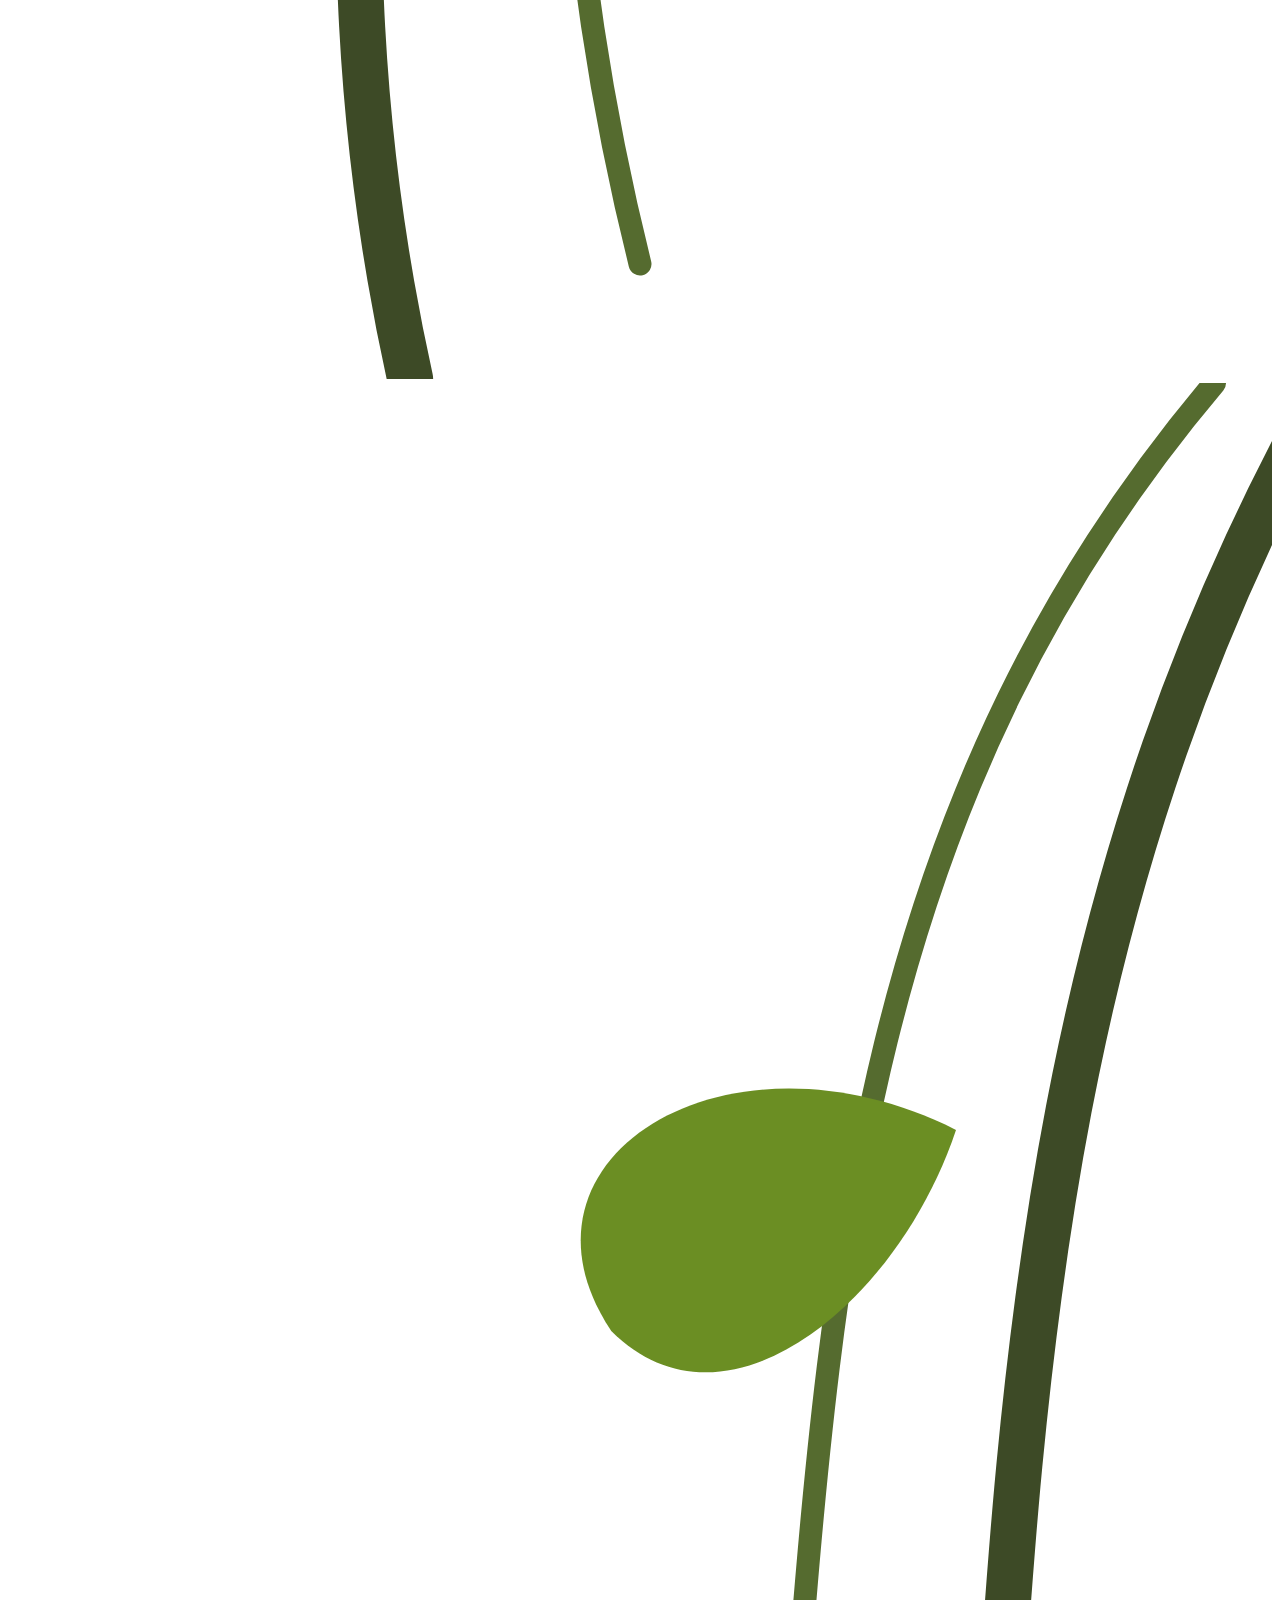
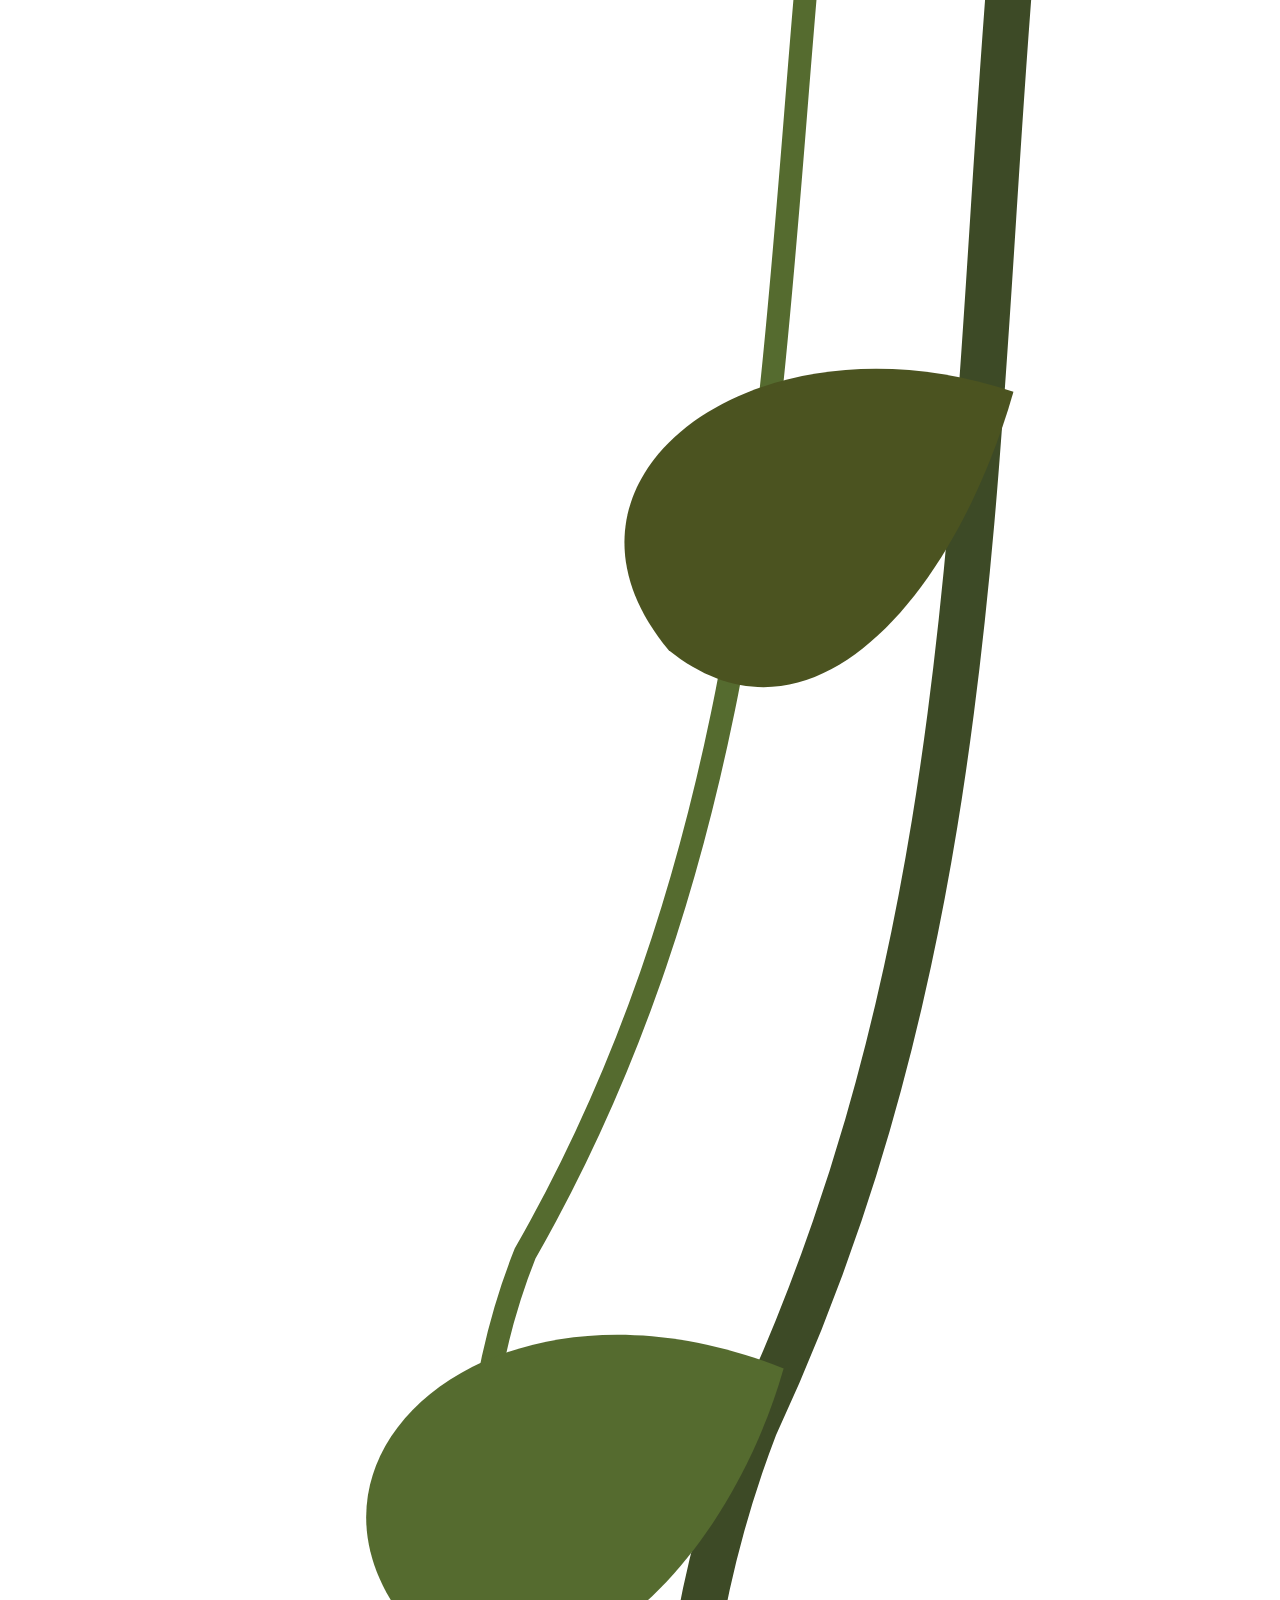
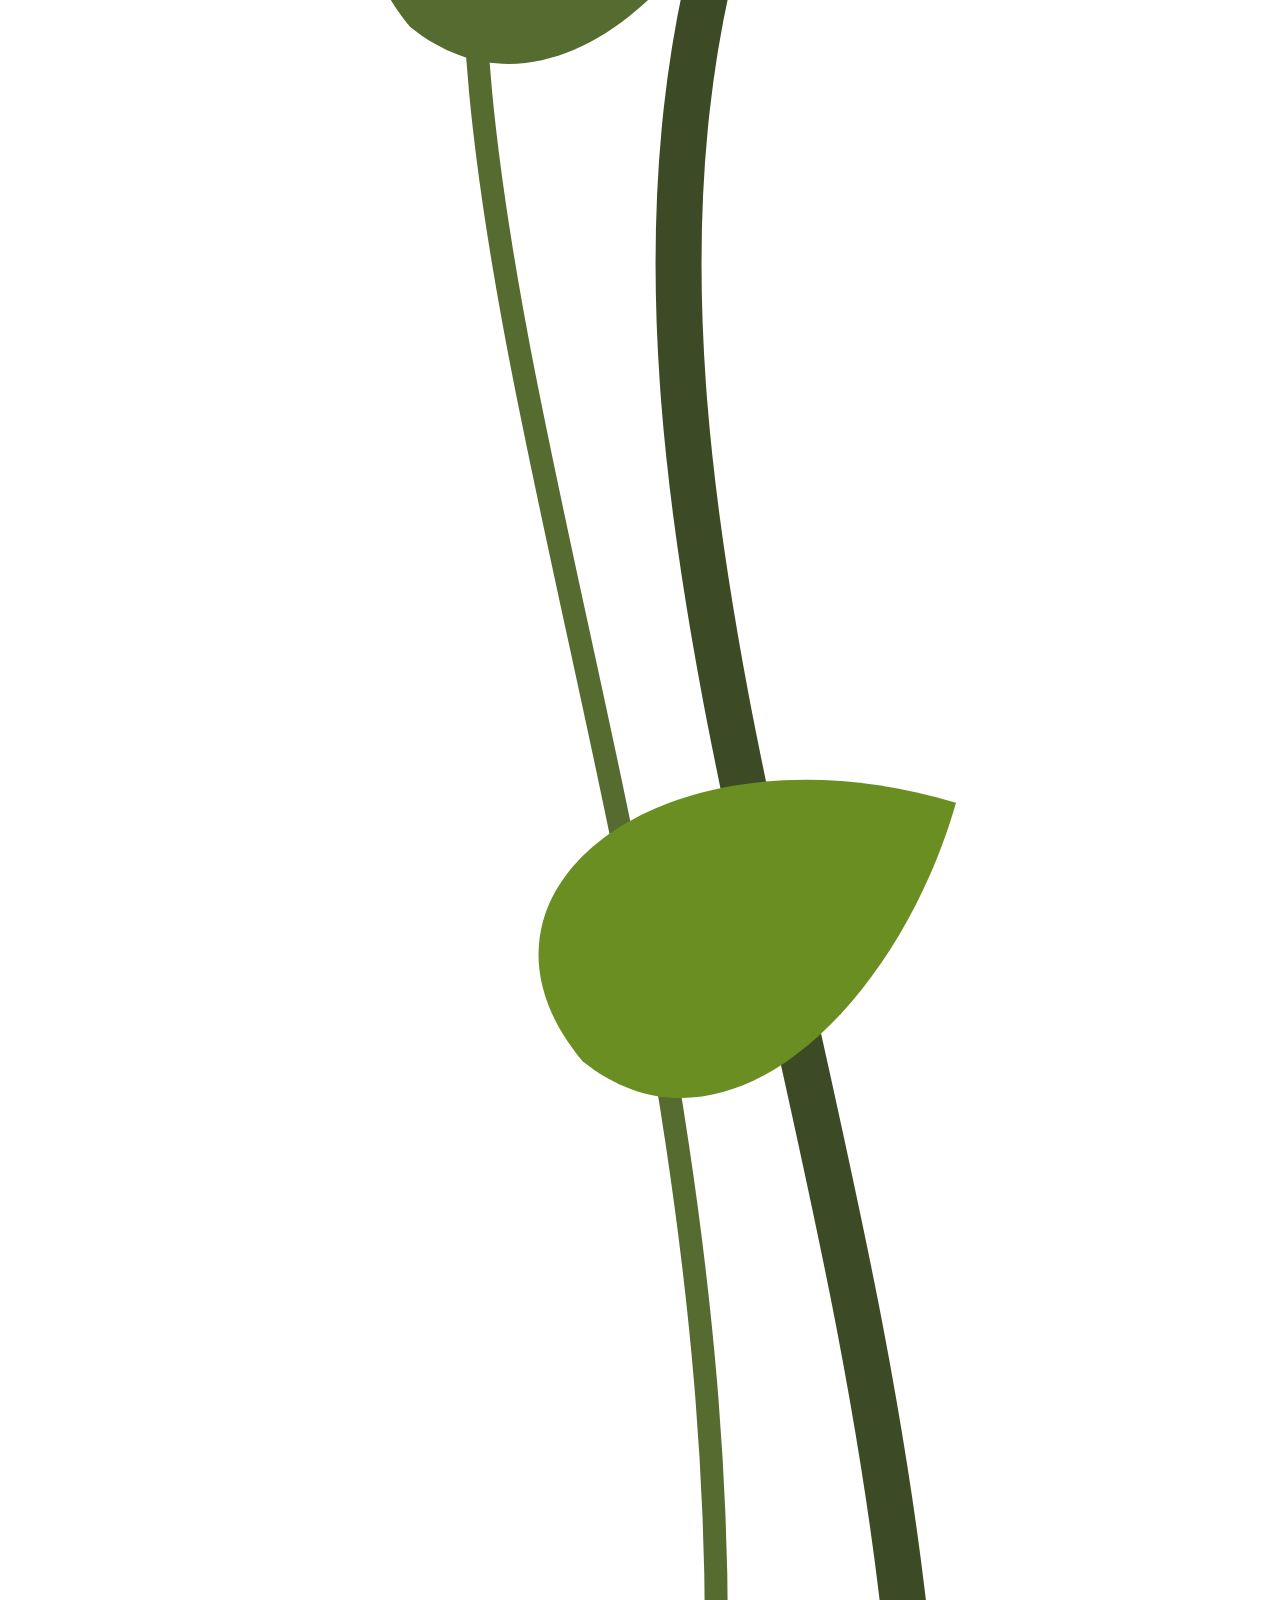
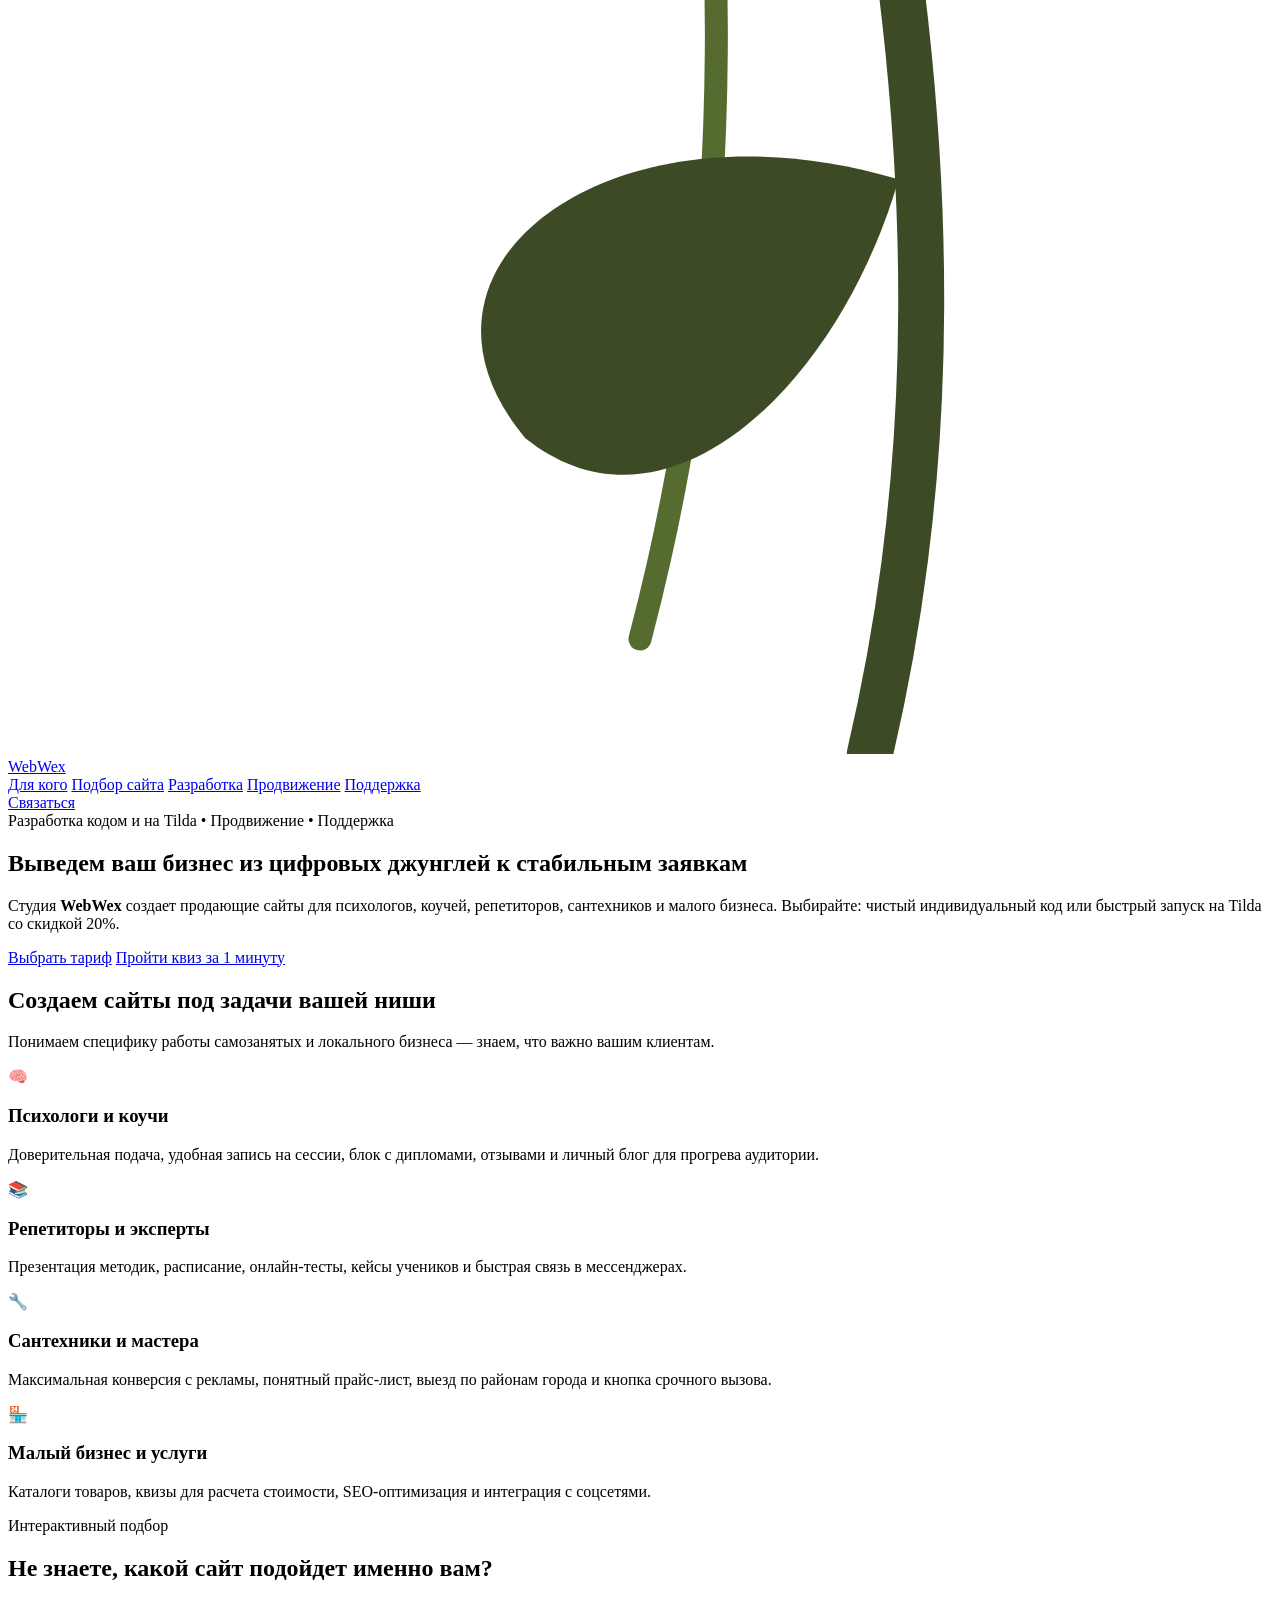
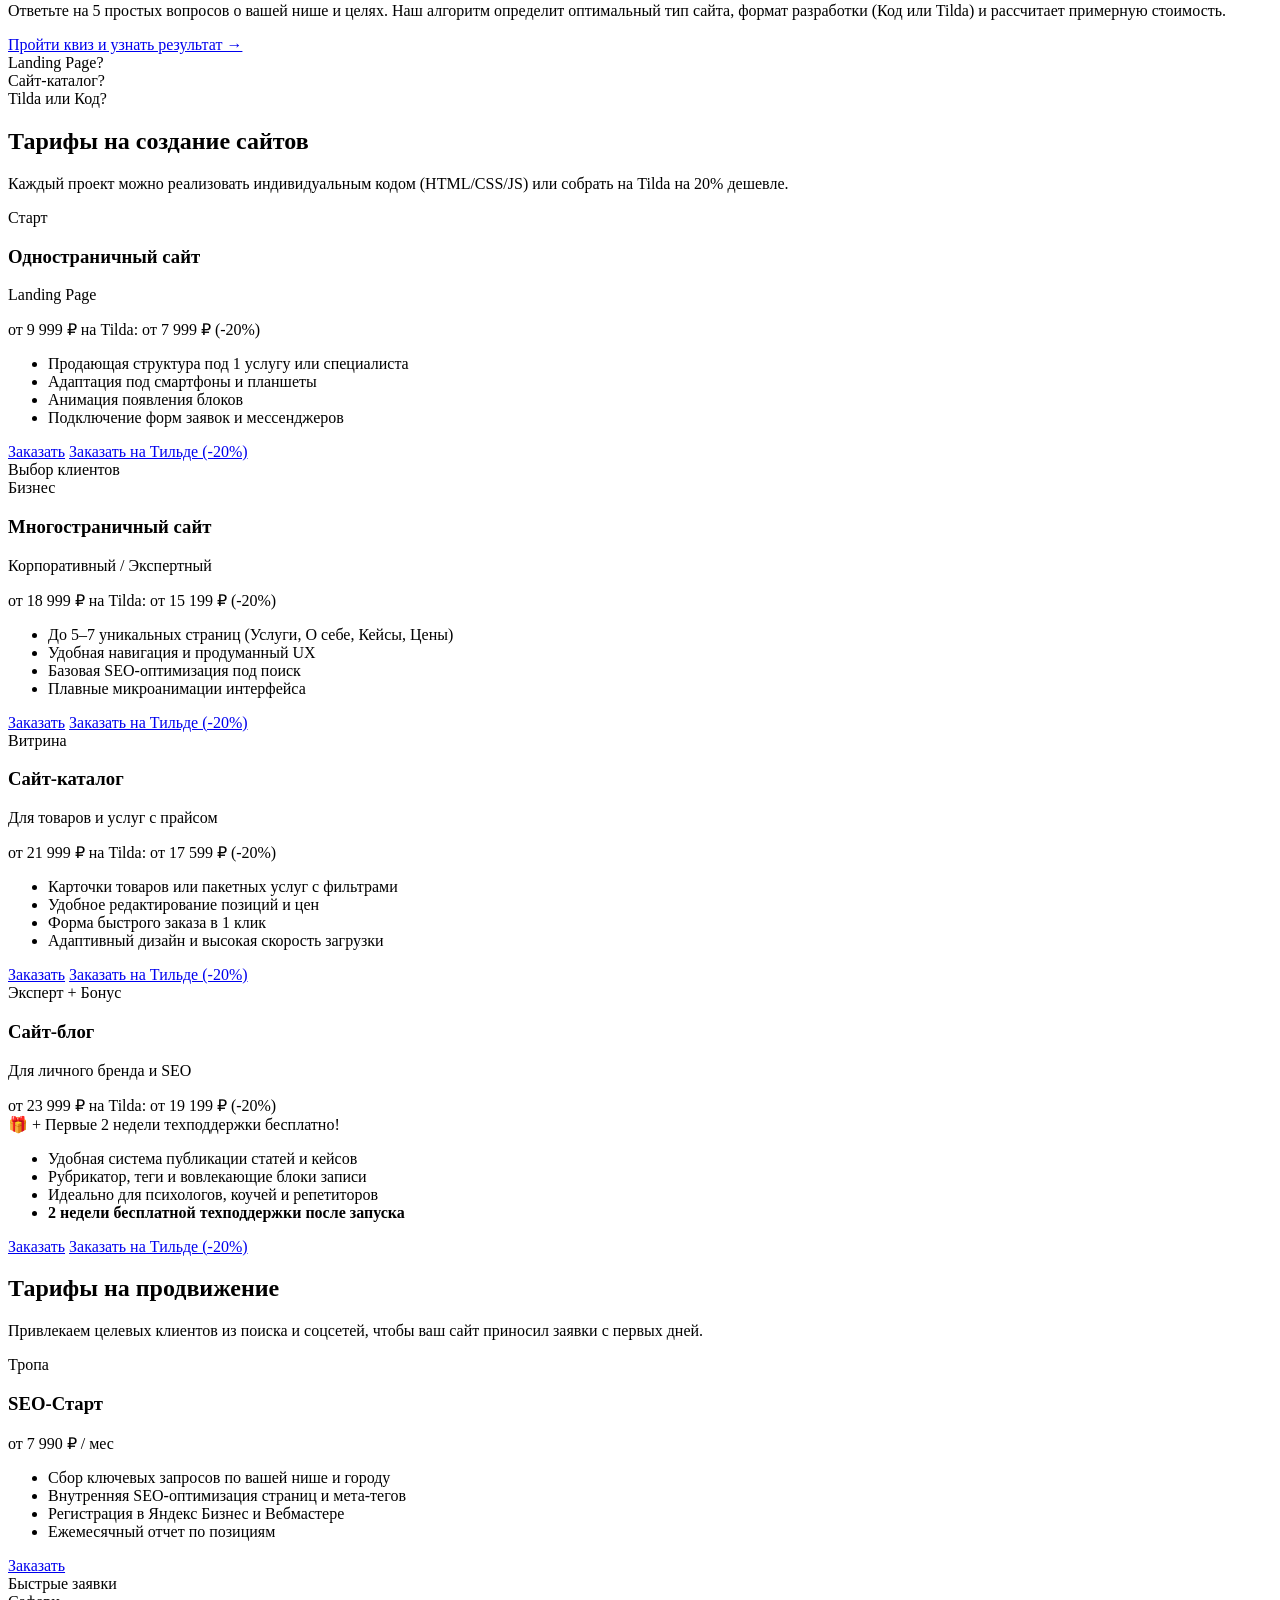
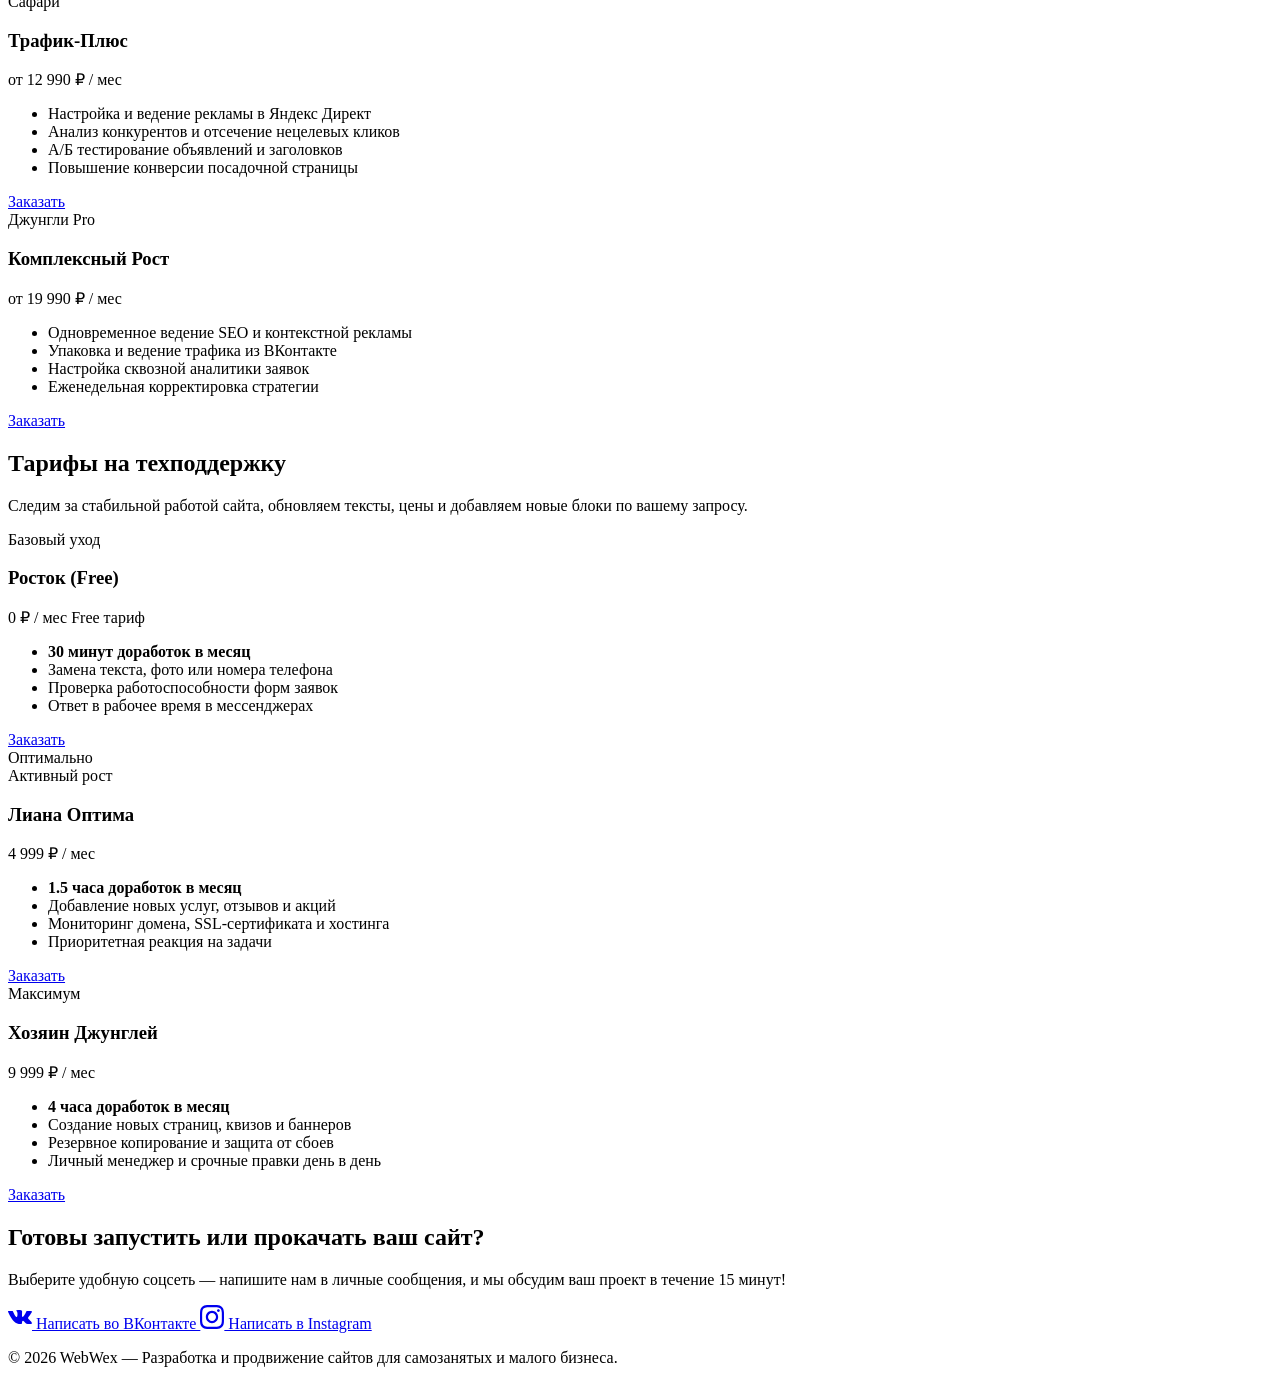
==== commit b4906045: "Update index.html" ====
--- a/Новая папка/WebWex/index.html
+++ b/Новая папка/WebWex/index.html
@@ -1,429 +1,395 @@
 <!DOCTYPE html>
 <html lang="ru">
 <head>
-  <meta charset="UTF-8">
-  <meta name="viewport" content="width=device-width, initial-scale=1.0">
-  <title>WebWex — сайты для самозанятых | Тильда и код</title>
-  <meta name="description" content="WebWex создаёт сайты для психологов, сантехников, коучей и репетиторов. Лендинги, каталоги, блоги. Тильда на 20% дешевле.">
-  <link rel="icon" href="data:image/svg+xml,%3Csvg xmlns='http://www.w3.org/2000/svg' viewBox='0 0 24 24'%3E%3Cpath d='M20 4C10 4 4 10 4 20c10 0 16-6 16-16Z' fill='%237c8f3e'/%3E%3C/svg%3E">
-  <link rel="preconnect" href="https://fonts.googleapis.com">
-  <link rel="preconnect" href="https://fonts.gstatic.com" crossorigin>
-  <link href="https://fonts.googleapis.com/css2?family=PT+Sans:wght@400;700&display=swap" rel="stylesheet">
-  <link rel="stylesheet" href="css/style.css">
+    <meta charset="UTF-8">
+    <meta name="viewport" content="width=device-width, initial-scale=1.0">
+    <title>WebWex — Сайты и продвижение для самозанятых и малого бизнеса</title>
+    <link rel="preconnect" href="https://fonts.googleapis.com">
+    <link rel="preconnect" href="https://fonts.gstatic.com" crossorigin>
+    <link href="https://fonts.googleapis.com/css2?family=Montserrat:wght@400;600;700;800&display=swap" rel="stylesheet">
+    <link rel="stylesheet" href="css/style.css">
 </head>
 <body>
 
-  <!-- Общие градиенты для лиан -->
-  <svg width="0" height="0" style="position:absolute" aria-hidden="true">
-    <defs>
-      <linearGradient id="leafGrad" x1="0" y1="0" x2="1" y2="1">
-        <stop offset="0" stop-color="#a8bd57"/><stop offset="1" stop-color="#6d7f36"/>
-      </linearGradient>
-      <linearGradient id="stemGrad" x1="0" y1="0" x2="0" y2="1">
-        <stop offset="0" stop-color="#8a9c46"/><stop offset="1" stop-color="#4a5a28"/>
-      </linearGradient>
-    </defs>
-  </svg>
-
-  <div id="progress"></div>
-
-  <!-- 🌿 Джунгли: лианы по бокам -->
-  <div class="jungle" id="jungle" aria-hidden="true">
-    <div class="vine-side vine-left">
-      <div class="vine-mirror">
-        <svg class="vine" viewBox="0 0 220 1000" preserveAspectRatio="xMidYMin slice" fill="none">
-          <path class="grow stem" pathLength="1" style="--d:.15s;--t:2.6s" d="M96-30C150 60 40 150 92 250C144 350 36 450 88 550C140 650 32 750 84 850C118 918 60 970 76 1040"/>
-          <path class="grow branch" pathLength="1" style="--d:1.15s;--t:1.2s" d="M92 250C130 240 160 210 176 170"/>
-          <path class="grow branch" pathLength="1" style="--d:1.5s;--t:1.2s" d="M88 550C60 540 34 512 24 470"/>
-          <path class="grow branch" pathLength="1" style="--d:1.85s;--t:1.2s" d="M84 850C120 842 150 815 168 775"/>
-          <path class="grow tendril" pathLength="1" style="--d:2.3s;--t:1s" d="M100 120c18-6 30 4 26 18c-3 11-16 12-20 3c-3-7 4-12 9-9"/>
-          <path class="grow tendril" pathLength="1" style="--d:2.5s;--t:1s" d="M92 585c-20 2-30 14-24 26c5 10 18 8 20-1c2-8-6-12-11-8"/>
-          <g class="leaf" style="--d:1.35s" transform="translate(96 60) rotate(24)"><path d="M0 0C9-13 25-13 34 0C25 13 9 13 0 0Z"/></g>
-          <g class="leaf" style="--d:1.5s" transform="translate(70 150) rotate(156)"><path d="M0 0C9-13 25-13 34 0C25 13 9 13 0 0Z"/></g>
-          <g class="leaf" style="--d:1.7s" transform="translate(176 170) rotate(-38)"><path d="M0 0C9-13 25-13 34 0C25 13 9 13 0 0Z"/></g>
-          <g class="leaf" style="--d:1.85s" transform="translate(140 226) rotate(-18)"><path d="M0 0C9-13 25-13 34 0C25 13 9 13 0 0Z"/></g>
-          <g class="leaf" style="--d:2s" transform="translate(110 350) rotate(14)"><path d="M0 0C9-13 25-13 34 0C25 13 9 13 0 0Z"/></g>
-          <g class="leaf" style="--d:2.15s" transform="translate(60 450) rotate(168)"><path d="M0 0C9-13 25-13 34 0C25 13 9 13 0 0Z"/></g>
-          <g class="leaf" style="--d:2.3s" transform="translate(24 470) rotate(-142)"><path d="M0 0C9-13 25-13 34 0C25 13 9 13 0 0Z"/></g>
-          <g class="leaf" style="--d:2.45s" transform="translate(52 522) rotate(158)"><path d="M0 0C9-13 25-13 34 0C25 13 9 13 0 0Z"/></g>
-          <g class="leaf" style="--d:2.55s" transform="translate(112 650) rotate(10)"><path d="M0 0C9-13 25-13 34 0C25 13 9 13 0 0Z"/></g>
-          <g class="leaf" style="--d:2.65s" transform="translate(56 750) rotate(172)"><path d="M0 0C9-13 25-13 34 0C25 13 9 13 0 0Z"/></g>
-          <g class="leaf" style="--d:2.75s" transform="translate(168 775) rotate(-34)"><path d="M0 0C9-13 25-13 34 0C25 13 9 13 0 0Z"/></g>
-          <g class="leaf" style="--d:2.85s" transform="translate(132 824) rotate(-14)"><path d="M0 0C9-13 25-13 34 0C25 13 9 13 0 0Z"/></g>
-          <g class="leaf" style="--d:2.95s" transform="translate(96 930) rotate(28)"><path d="M0 0C9-13 25-13 34 0C25 13 9 13 0 0Z"/></g>
+    <!-- Анимированные лианы по бокам экрана -->
+    <div class="jungle-vines-left" aria-hidden="true">
+        <svg viewBox="0 0 220 900" fill="none" xmlns="http://www.w3.org/2000/svg">
+            <path class="vine-stem" d="M-10 0 C 80 150, 20 300, 90 450 C 140 580, 30 720, 70 900" stroke="#3D4A26" stroke-width="8" stroke-linecap="round"/>
+            <path class="vine-stem-thin" d="M10 0 C 120 120, 50 280, 130 420 C 170 520, 60 680, 110 880" stroke="#556B2F" stroke-width="4" stroke-linecap="round"/>
+            <!-- Листья слева -->
+            <path class="leaf leaf-1" d="M55 120 C 95 100, 135 125, 115 155 C 95 175, 65 150, 55 120 Z" fill="#6B8E23"/>
+            <path class="leaf leaf-2" d="M45 260 C 90 245, 130 275, 105 305 C 80 325, 55 295, 45 260 Z" fill="#4B5320"/>
+            <path class="leaf leaf-3" d="M85 430 C 135 410, 175 445, 150 475 C 125 495, 95 465, 85 430 Z" fill="#556B2F"/>
+            <path class="leaf leaf-4" d="M55 610 C 105 595, 145 625, 120 655 C 95 675, 65 645, 55 610 Z" fill="#6B8E23"/>
+            <path class="leaf leaf-5" d="M65 780 C 115 765, 155 795, 130 825 C 105 845, 75 815, 65 780 Z" fill="#3D4A26"/>
         </svg>
-      </div>
     </div>
-    <div class="vine-side vine-right">
-      <div class="vine-mirror">
-        <svg class="vine" viewBox="0 0 220 1000" preserveAspectRatio="xMidYMin slice" fill="none">
-          <path class="grow stem" pathLength="1" style="--d:.15s;--t:2.6s" d="M96-30C150 60 40 150 92 250C144 350 36 450 88 550C140 650 32 750 84 850C118 918 60 970 76 1040"/>
-          <path class="grow branch" pathLength="1" style="--d:1.15s;--t:1.2s" d="M92 250C130 240 160 210 176 170"/>
-          <path class="grow branch" pathLength="1" style="--d:1.5s;--t:1.2s" d="M88 550C60 540 34 512 24 470"/>
-          <path class="grow branch" pathLength="1" style="--d:1.85s;--t:1.2s" d="M84 850C120 842 150 815 168 775"/>
-          <path class="grow tendril" pathLength="1" style="--d:2.3s;--t:1s" d="M100 120c18-6 30 4 26 18c-3 11-16 12-20 3c-3-7 4-12 9-9"/>
-          <path class="grow tendril" pathLength="1" style="--d:2.5s;--t:1s" d="M92 585c-20 2-30 14-24 26c5 10 18 8 20-1c2-8-6-12-11-8"/>
-          <g class="leaf" style="--d:1.35s" transform="translate(96 60) rotate(24)"><path d="M0 0C9-13 25-13 34 0C25 13 9 13 0 0Z"/></g>
-          <g class="leaf" style="--d:1.5s" transform="translate(70 150) rotate(156)"><path d="M0 0C9-13 25-13 34 0C25 13 9 13 0 0Z"/></g>
-          <g class="leaf" style="--d:1.7s" transform="translate(176 170) rotate(-38)"><path d="M0 0C9-13 25-13 34 0C25 13 9 13 0 0Z"/></g>
-          <g class="leaf" style="--d:1.85s" transform="translate(140 226) rotate(-18)"><path d="M0 0C9-13 25-13 34 0C25 13 9 13 0 0Z"/></g>
-          <g class="leaf" style="--d:2s" transform="translate(110 350) rotate(14)"><path d="M0 0C9-13 25-13 34 0C25 13 9 13 0 0Z"/></g>
-          <g class="leaf" style="--d:2.15s" transform="translate(60 450) rotate(168)"><path d="M0 0C9-13 25-13 34 0C25 13 9 13 0 0Z"/></g>
-          <g class="leaf" style="--d:2.3s" transform="translate(24 470) rotate(-142)"><path d="M0 0C9-13 25-13 34 0C25 13 9 13 0 0Z"/></g>
-          <g class="leaf" style="--d:2.45s" transform="translate(52 522) rotate(158)"><path d="M0 0C9-13 25-13 34 0C25 13 9 13 0 0Z"/></g>
-          <g class="leaf" style="--d:2.55s" transform="translate(112 650) rotate(10)"><path d="M0 0C9-13 25-13 34 0C25 13 9 13 0 0Z"/></g>
-          <g class="leaf" style="--d:2.65s" transform="translate(56 750) rotate(172)"><path d="M0 0C9-13 25-13 34 0C25 13 9 13 0 0Z"/></g>
-          <g class="leaf" style="--d:2.75s" transform="translate(168 775) rotate(-34)"><path d="M0 0C9-13 25-13 34 0C25 13 9 13 0 0Z"/></g>
-          <g class="leaf" style="--d:2.85s" transform="translate(132 824) rotate(-14)"><path d="M0 0C9-13 25-13 34 0C25 13 9 13 0 0Z"/></g>
-          <g class="leaf" style="--d:2.95s" transform="translate(96 930) rotate(28)"><path d="M0 0C9-13 25-13 34 0C25 13 9 13 0 0Z"/></g>
+
+    <div class="jungle-vines-right" aria-hidden="true">
+        <svg viewBox="0 0 220 900" fill="none" xmlns="http://www.w3.org/2000/svg">
+            <path class="vine-stem" d="M230 0 C 140 160, 200 310, 130 460 C 80 590, 190 730, 150 900" stroke="#3D4A26" stroke-width="8" stroke-linecap="round"/>
+            <path class="vine-stem-thin" d="M210 0 C 100 130, 170 290, 90 430 C 50 530, 160 690, 110 880" stroke="#556B2F" stroke-width="4" stroke-linecap="round"/>
+            <!-- Листья справа -->
+            <path class="leaf leaf-1" d="M165 130 C 125 110, 85 135, 105 165 C 125 185, 155 160, 165 130 Z" fill="#6B8E23"/>
+            <path class="leaf leaf-2" d="M175 280 C 130 265, 90 295, 115 325 C 140 345, 165 315, 175 280 Z" fill="#4B5320"/>
+            <path class="leaf leaf-3" d="M135 450 C 85 430, 45 465, 70 495 C 95 515, 125 485, 135 450 Z" fill="#556B2F"/>
+            <path class="leaf leaf-4" d="M165 630 C 115 615, 75 645, 100 675 C 125 695, 155 665, 165 630 Z" fill="#6B8E23"/>
+            <path class="leaf leaf-5" d="M155 800 C 105 785, 65 815, 90 845 C 115 865, 145 835, 155 800 Z" fill="#3D4A26"/>
         </svg>
-      </div>
     </div>
-  </div>
-
-  <!-- Шапка -->
-  <header class="site-header" id="header">
-    <div class="wrap header-inner">
-      <a href="#hero" class="logo">
-        <svg viewBox="0 0 24 24" width="28" height="28"><path d="M20 4C10 4 4 10 4 20c10 0 16-6 16-16Z" fill="url(#leafGrad)"/><path d="M6 18C9 13 13 9 18 6" stroke="#2e3d1c" stroke-width="1.4" fill="none"/></svg>
-        WebWex
-      </a>
-      <nav class="nav" id="nav">
-        <a href="#pricing">Тарифы</a>
-        <a href="#promotion">Продвижение</a>
-        <a href="#support">Поддержка</a>
-        <a href="quiz/index.html">Квиз</a>
-        <a href="#contacts">Контакты</a>
-      </nav>
-      <a href="#contacts" class="btn btn-primary btn-sm header-cta">Обсудить проект</a>
-      <button class="burger" id="burger" aria-label="Меню" aria-expanded="false"><span></span><span></span><span></span></button>
-    </div>
-  </header>
-
-  <main>
-    <!-- Hero -->
-    <section id="hero">
-      <div class="wrap">
-        <span class="hero-badge">🌿 Веб-студия для самозанятых</span>
-        <h1>
-          <span class="w" style="--i:0">Выращиваем</span>
-          <span class="w" style="--i:1">сайты,</span>
-          <span class="w" style="--i:2">которые</span>
-          <span class="w grad" style="--i:3">приносят</span>
-          <span class="w grad" style="--i:4">клиентов</span>
-        </h1>
-        <p class="hero-sub">WebWex делает сайты для психологов, сантехников, коучей и репетиторов — на Тильде или чистым кодом. Сочный дизайн, живые анимации и заявки уже через неделю.</p>
-        <div class="hero-cta">
-          <a href="quiz/index.html" class="btn btn-primary magnetic">🌿 Пройти квиз за 1 минуту</a>
-          <a href="#pricing" class="btn btn-ghost magnetic">Смотреть тарифы</a>
-        </div>
-        <div class="hero-stats">
-          <div class="stat"><span class="stat-num">−<b data-count="20">0</b>%</span><span class="stat-label">на Тильде</span></div>
-          <div class="stat"><span class="stat-num"><b data-count="14">0</b> дней</span><span class="stat-label">поддержки в подарок</span></div>
-          <div class="stat"><span class="stat-num">от <b data-count="5">0</b></span><span class="stat-label">дней до запуска</span></div>
-          <div class="stat"><span class="stat-num"><b data-count="7">0</b></span><span class="stat-label">вопросов в квизе</span></div>
-        </div>
-      </div>
-    </section>
-
-    <!-- Бегущая строка -->
-    <div class="marquee" aria-hidden="true">
-      <div class="marquee-track">
-        <div class="marquee-half">
-          <span>🌿 Психологи</span><span>🌿 Сантехники</span><span>🌿 Коучи</span><span>🌿 Репетиторы</span><span>🌿 Бьюти-мастера</span><span>🌿 Фотографы</span><span>🌿 Электрики</span><span>🌿 Массажисты</span><span>🌿 Логопеды</span><span>🌿 Няни</span><span>🌿 Хендмейд</span><span>🌿 Консультанты</span>
-        </div>
-        <div class="marquee-half">
-          <span>🌿 Психологи</span><span>🌿 Сантехники</span><span>🌿 Коучи</span><span>🌿 Репетиторы</span><span>🌿 Бьюти-мастера</span><span>🌿 Фотографы</span><span>🌿 Электрики</span><span>🌿 Массажисты</span><span>🌿 Логопеды</span><span>🌿 Няни</span><span>🌿 Хендмейд</span><span>🌿 Консультанты</span>
-        </div>
-      </div>
-    </div>
-
-    <!-- Для кого -->
-    <section class="section" id="audience">
-      <div class="wrap">
-        <div class="sec-head reveal">
-          <span class="kicker">Для кого</span>
-          <h2>Сайты для тех, кто работает на себя</h2>
-          <p class="sec-sub">Знаем специфику вашей ниши и говорим с вашими клиентами на одном языке.</p>
-        </div>
-        <div class="audience-grid">
-          <article class="card tilt reveal" style="--d:.05s"><span class="a-ico">🧠</span><h3>Психологи и коучи</h3><p>Спокойный дизайн, онлайн-запись и блог, который вызывает доверие ещё до первой сессии.</p></article>
-          <article class="card tilt reveal" style="--d:.12s"><span class="a-ico">🔧</span><h3>Сантехники и мастера</h3><p>Кнопка «Вызвать мастера», прайс и отзывы. Клиент звонит, пока у соседа течёт кран.</p></article>
-          <article class="card tilt reveal" style="--d:.19s"><span class="a-ico">📚</span><h3>Репетиторы</h3><p>Программа, результаты учеников и запись на пробный урок — без лишних переписок.</p></article>
-          <article class="card tilt reveal" style="--d:.05s"><span class="a-ico">💅</span><h3>Бьюти-мастера</h3><p>Портфолио работ, прайс и онлайн-запись, которая заполняет окошки сама.</p></article>
-          <article class="card tilt reveal" style="--d:.12s"><span class="a-ico">📸</span><h3>Фотографы и творческие</h3><p>Галереи, которые хочется листать, и пакеты услуг, которые хочется купить.</p></article>
-          <article class="card tilt reveal" style="--d:.19s"><span class="a-ico">🌿</span><h3>Другие самозанятые</h3><p>Няни, электрики, массажисты, консультанты — соберём сайт под любую нишу.</p></article>
-        </div>
-      </div>
-    </section>
-
-    <!-- Как мы работаем -->
-    <section class="section" id="process">
-      <div class="wrap">
-        <div class="sec-head reveal">
-          <span class="kicker">Как мы работаем</span>
-          <h2>От заявки до запуска — 4 шага</h2>
-        </div>
-        <div class="steps reveal">
-          <div class="step"><span class="step-num">1</span><h3>Заявка и квиз</h3><p>Проходите квиз или пишете нам в соцсети — подбираем формат сайта.</p></div>
-          <div class="step"><span class="step-num">2</span><h3>Прототип и дизайн</h3><p>Согласуем структуру и стиль. Вы видите сайт до сборки.</p></div>
-          <div class="step"><span class="step-num">3</span><h3>Сборка и анимации</h3><p>Тильда или код, адаптив под телефон, формы и живые анимации.</p></div>
-          <div class="step"><span class="step-num">4</span><h3>Запуск и поддержка</h3><p>Публикуем сайт и дарим 2 недели техподдержки.</p></div>
-        </div>
-      </div>
-    </section>
-
-    <!-- 🌿 Блок-тизер квиза -->
-    <section class="section" id="quiz-block">
-      <div class="wrap">
-        <div class="quiz-cta reveal reveal-zoom">
-          <div class="quiz-cta-text">
-            <span class="kicker">Квиз · 1 минута</span>
-            <h2>Не знаете, какой сайт вам нужен?</h2>
-            <p>Ответьте на 7 вопросов — покажем идеальный формат сайта под вашу нишу, цели и бюджет. Сразу с ценой и скидкой −20% на Тильде.</p>
-            <a href="quiz/index.html" class="btn btn-primary magnetic">🌿 Пройти квиз</a>
-          </div>
-          <div class="orbit" aria-hidden="true">
-            <div class="orbit-core">?</div>
-            <span class="orbit-item" style="--a:0deg;--t:14s">💻</span>
-            <span class="orbit-item" style="--a:90deg;--t:14s">📱</span>
-            <span class="orbit-item" style="--a:180deg;--t:14s">✉️</span>
-            <span class="orbit-item" style="--a:270deg;--t:14s">🌿</span>
-          </div>
-        </div>
-      </div>
-    </section>
-
-    <!-- Тарифы на сайты -->
-    <section class="section" id="pricing">
-      <div class="wrap">
-        <div class="sec-head reveal">
-          <span class="kicker">Тарифы на сайты</span>
-          <h2>Выберите свой сайт</h2>
-          <p class="sec-sub">Код — полная уникальность. Тильда — быстрее и на 20% дешевле: цена со скидкой уже на кнопке.</p>
-        </div>
-        <div class="plans-grid">
-          <article class="card plan tilt reveal" style="--d:.05s">
-            <span class="kicker">Тариф «Росток»</span>
-            <h3>Одностраничный сайт</h3>
-            <div class="price"><small>от</small> 9 999 ₽</div>
-            <ul>
-              <li>1 продающая страница</li>
-              <li>Адаптив под все экраны</li>
-              <li>Форма заявки + кнопки мессенджеров</li>
-              <li>Базовая SEO-настройка</li>
-              <li>Запуск от 5 дней</li>
-              <li class="gift">🎁 + 2 недели техподдержки бесплатно</li>
-            </ul>
-            <div class="plan-btns">
-              <a href="#contacts" class="btn btn-primary" data-order="landing" data-platform="code">Заказать</a>
-              <a href="#contacts" class="btn btn-tilda" data-order="landing" data-platform="tilda">Заказать на Тильде<small>−20% · от 7 999 ₽</small></a>
-            </div>
-          </article>
-
-          <article class="card plan popular tilt reveal" style="--d:.12s">
-            <span class="badge">Выбирают чаще</span>
-            <span class="kicker">Тариф «Лиана»</span>
-            <h3>Многостраничный сайт</h3>
-            <div class="price"><small>от</small> 18 999 ₽</div>
-            <ul>
-              <li>До 7 страниц: услуги, обо мне, цены</li>
-              <li>Единый стиль и живые анимации</li>
-              <li>Формы заявок на каждой странице</li>
-              <li>SEO-структура под поиск</li>
-              <li>Запуск от 10 дней</li>
-              <li class="gift">🎁 + 2 недели техподдержки бесплатно</li>
-            </ul>
-            <div class="plan-btns">
-              <a href="#contacts" class="btn btn-primary" data-order="multi" data-platform="code">Заказать</a>
-              <a href="#contacts" class="btn btn-tilda" data-order="multi" data-platform="tilda">Заказать на Тильде<small>−20% · от 15 199 ₽</small></a>
-            </div>
-          </article>
-
-          <article class="card plan tilt reveal" style="--d:.19s">
-            <span class="kicker">Тариф «Крона»</span>
-            <h3>Сайт-каталог</h3>
-            <div class="price">21 999 ₽</div>
-            <ul>
-              <li>Карточки товаров и услуг</li>
-              <li>Фильтры, поиск, категории</li>
-              <li>Корзина или заявка в 1 клик</li>
-              <li>Обучение управлению каталогом</li>
-              <li>Запуск от 12 дней</li>
-              <li class="gift">🎁 + 2 недели техподдержки бесплатно</li>
-            </ul>
-            <div class="plan-btns">
-              <a href="#contacts" class="btn btn-primary" data-order="catalog" data-platform="code">Заказать</a>
-              <a href="#contacts" class="btn btn-tilda" data-order="catalog" data-platform="tilda">Заказать на Тильде<small>−20% · 17 599 ₽</small></a>
-            </div>
-          </article>
-
-          <article class="card plan tilt reveal" style="--d:.26s">
-            <span class="kicker">Тариф «Баобаб»</span>
-            <h3>Сайт-блог</h3>
-            <div class="price"><small>от</small> 23 999 ₽</div>
-            <ul>
-              <li>Статьи, рубрики, теги</li>
-              <li>Подписка и соцсети</li>
-              <li>SEO под информационные запросы</li>
-              <li>Удобная админка — пишите без программиста</li>
-              <li>Запуск от 12 дней</li>
-              <li class="gift">🎁 + 2 недели техподдержки бесплатно</li>
-            </ul>
-            <div class="plan-btns">
-              <a href="#contacts" class="btn btn-primary" data-order="blog" data-platform="code">Заказать</a>
-              <a href="#contacts" class="btn btn-tilda" data-order="blog" data-platform="tilda">Заказать на Тильде<small>−20% · от 19 199 ₽</small></a>
-            </div>
-          </article>
-        </div>
-        <div class="bonus-banner reveal">🎁 К каждому сайту — первые 2 недели техподдержки бесплатно. Дальше — по тарифам ниже.</div>
-      </div>
-    </section>
-
-    <!-- Продвижение -->
-    <section class="section" id="promotion">
-      <div class="wrap">
-        <div class="sec-head reveal">
-          <span class="kicker">Продвижение</span>
-          <h2>Чтобы клиенты находили вас сами</h2>
-          <p class="sec-sub">Стартовые цены — точную смету соберём после бесплатного аудита вашей ниши.</p>
-        </div>
-        <div class="trio-grid">
-          <article class="card plan tilt reveal" style="--d:.05s">
-            <span class="kicker">Тариф «Всходы»</span>
-            <div class="price"><small>от</small> 4 999 ₽ <small>/ мес</small></div>
-            <ul>
-              <li>Яндекс Бизнес и карты</li>
-              <li>Базовое SEO сайта</li>
-              <li>Подключение аналитики</li>
-              <li>Отчёт раз в месяц</li>
-            </ul>
-            <div class="plan-btns"><a href="#contacts" class="btn btn-primary" data-order="promo1">Заказать</a></div>
-          </article>
-          <article class="card plan popular tilt reveal" style="--d:.12s">
-            <span class="badge">Хит</span>
-            <span class="kicker">Тариф «Заросли»</span>
-            <div class="price"><small>от</small> 9 999 ₽ <small>/ мес</small></div>
-            <ul>
-              <li>Всё из «Всходов»</li>
-              <li>SEO по вашим запросам</li>
-              <li>2 статьи в месяц</li>
-              <li>Размещение в справочниках</li>
-              <li>Отчёт каждые 2 недели</li>
-            </ul>
-            <div class="plan-btns"><a href="#contacts" class="btn btn-primary" data-order="promo2">Заказать</a></div>
-          </article>
-          <article class="card plan tilt reveal" style="--d:.19s">
-            <span class="kicker">Тариф «Джунгли»</span>
-            <div class="price"><small>от</small> 19 999 ₽ <small>/ мес</small></div>
-            <ul>
-              <li>Всё из «Зарослей»</li>
-              <li>Настройка и ведение рекламы</li>
-              <li>Оформление соцсетей</li>
-              <li>A/B-тесты страниц</li>
-              <li>Личный менеджер</li>
-            </ul>
-            <div class="plan-btns"><a href="#contacts" class="btn btn-primary" data-order="promo3">Заказать</a></div>
-          </article>
-        </div>
-      </div>
-    </section>
-
-    <!-- Техподдержка -->
-    <section class="section" id="support">
-      <div class="wrap">
-        <div class="sec-head reveal">
-          <span class="kicker">Техподдержка</span>
-          <h2>Ваш сайт всегда в форме</h2>
-          <p class="sec-sub">Доработки, правки и обновления. Часы обновляются каждый месяц.</p>
-        </div>
-        <div class="trio-grid">
-          <article class="card plan tilt reveal" style="--d:.05s">
-            <span class="kicker">Тариф «Роса»</span>
-            <div class="price">Free</div>
-            <div class="hours">30 минут</div>
-            <p class="hours-sub">доработок в месяц</p>
-            <ul>
-              <li>Мелкие правки текста и фото</li>
-              <li>Ответы на вопросы в чате</li>
-              <li>Идеально на старте</li>
-            </ul>
-            <div class="plan-btns"><a href="#contacts" class="btn btn-primary" data-order="sup0">Заказать</a></div>
-          </article>
-          <article class="card plan popular tilt reveal" style="--d:.12s">
-            <span class="badge">Оптимально</span>
-            <span class="kicker">Тариф «Ручей»</span>
-            <div class="price">4 999 ₽ <small>/ мес</small></div>
-            <div class="hours">1,5 часа</div>
-            <p class="hours-sub">доработок в месяц</p>
-            <ul>
-              <li>Обновление цен и контента</li>
-              <li>Ежемесячный бэкап</li>
-              <li>Приоритетные ответы</li>
-            </ul>
-            <div class="plan-btns"><a href="#contacts" class="btn btn-primary" data-order="sup1">Заказать</a></div>
-          </article>
-          <article class="card plan tilt reveal" style="--d:.19s">
-            <span class="kicker">Тариф «Водопад»</span>
-            <div class="price">9 999 ₽ <small>/ мес</small></div>
-            <div class="hours">4 часа</div>
-            <p class="hours-sub">доработок в месяц</p>
-            <ul>
-              <li>Новые блоки и страницы</li>
-              <li>Мини-аналитика каждый месяц</li>
-              <li>Срочные правки вне очереди</li>
-            </ul>
-            <div class="plan-btns"><a href="#contacts" class="btn btn-primary" data-order="sup2">Заказать</a></div>
-          </article>
-        </div>
-      </div>
-    </section>
-
-    <!-- Контакты -->
-    <section class="section" id="contacts">
-      <div class="wrap">
-        <div class="sec-head reveal">
-          <span class="kicker">Контакты</span>
-          <h2>Обсудим ваш проект?</h2>
-          <p class="sec-sub">Напишите в удобную соцсеть — поможем выбрать тариф и бесплатно посчитаем смету.</p>
-        </div>
-        <div class="order-chip" id="orderChip">🌿 Ваш выбор: <b id="orderChipText"></b></div>
-        <div class="contact-grid">
-          <a class="contact-card reveal" style="--d:.05s" href="https://vk.ru/club241697288" target="_blank" rel="noopener">
-            <span class="c-ico vk">VK</span>
-            <span><b>ВКонтакте</b><small>Написать в группу WebWex</small></span>
-            <span class="c-arrow">→</span>
-          </a>
-          <a class="contact-card reveal" style="--d:.12s" href="https://www.instagram.com/invites/contact/utm_source=ig_contact_invite&amp;utm_medium=copy_link&amp;utm_content=sjn376n" target="_blank" rel="noopener">
-            <span class="c-ico ig">
-              <svg viewBox="0 0 24 24" width="26" height="26" fill="none" stroke="currentColor" stroke-width="2"><rect x="3" y="3" width="18" height="18" rx="5"/><circle cx="12" cy="12" r="4.2"/><circle cx="17.3" cy="6.7" r="1.3" fill="currentColor" stroke="none"/></svg>
-            </span>
-            <span><b>Instagram*</b><small>Написать в Direct</small></span>
-            <span class="c-arrow">→</span>
-          </a>
-        </div>
-        <p class="footnote">*Instagram принадлежит Meta, признанной экстремистской организацией и запрещённой на территории РФ.</p>
-      </div>
-    </section>
-  </main>
-
-  <footer class="site-footer">
-    <div class="wrap footer-inner">
-      <a href="#hero" class="logo">
-        <svg viewBox="0 0 24 24" width="24" height="24"><path d="M20 4C10 4 4 10 4 20c10 0 16-6 16-16Z" fill="url(#leafGrad)"/></svg>
-        WebWex
-      </a>
-      <nav class="footer-nav">
-        <a href="#pricing">Тарифы</a><a href="quiz/index.html">Квиз</a><a href="#contacts">Контакты</a>
-      </nav>
-      <p>© <span id="year"></span> WebWex · Сайты для самозанятых · Сделано с 🌿</p>
-    </div>
-  </footer>
-
-  <button id="toTop" aria-label="Наверх">
-    <svg viewBox="0 0 24 24" width="22" height="22"><path d="M12 19V6M6 12l6-6 6 6" stroke="currentColor" stroke-width="2.4" fill="none" stroke-linecap="round" stroke-linejoin="round"/></svg>
-  </button>
-
-  <script src="js/main.js"></script>
+
+    <!-- Шапка сайта -->
+    <header class="header">
+        <div class="container header-inner">
+            <a href="#" class="logo">Web<span>Wex</span></a>
+            <nav class="nav">
+                <a href="#niches">Для кого</a>
+                <a href="#quiz-block">Подбор сайта</a>
+                <a href="#tariffs-sites">Разработка</a>
+                <a href="#tariffs-promo">Продвижение</a>
+                <a href="#tariffs-support">Поддержка</a>
+            </nav>
+            <a href="#contacts" class="btn btn-small">Связаться</a>
+        </div>
+    </header>
+
+    <!-- Первый экран (Hero) -->
+    <section class="hero">
+        <div class="container hero-content">
+            <div class="badge fade-up">Разработка кодом и на Tilda • Продвижение • Поддержка</div>
+            <h1 class="fade-up delay-1">Выведем ваш бизнес из цифровых джунглей к стабильным заявкам</h1>
+            <p class="hero-subtitle fade-up delay-2">
+                Студия <strong>WebWex</strong> создает продающие сайты для психологов, коучей, репетиторов, сантехников и малого бизнеса. Выбирайте: чистый индивидуальный код или быстрый запуск на Tilda со скидкой 20%.
+            </p>
+            <div class="hero-actions fade-up delay-3">
+                <a href="#tariffs-sites" class="btn btn-primary pulse-anim">Выбрать тариф</a>
+                <a href="quiz/index.html" class="btn btn-outline">Пройти квиз за 1 минуту</a>
+            </div>
+        </div>
+    </section>
+
+    <!-- Блок: Для кого мы работаем -->
+    <section id="niches" class="section niches-section">
+        <div class="container">
+            <h2 class="section-title reveal">Создаем сайты под задачи вашей ниши</h2>
+            <p class="section-desc reveal">Понимаем специфику работы самозанятых и локального бизнеса — знаем, что важно вашим клиентам.</p>
+            
+            <div class="niches-grid">
+                <div class="niche-card reveal">
+                    <div class="niche-icon">🧠</div>
+                    <h3>Психологи и коучи</h3>
+                    <p>Доверительная подача, удобная запись на сессии, блок с дипломами, отзывами и личный блог для прогрева аудитории.</p>
+                </div>
+                <div class="niche-card reveal">
+                    <div class="niche-icon">📚</div>
+                    <h3>Репетиторы и эксперты</h3>
+                    <p>Презентация методик, расписание, онлайн-тесты, кейсы учеников и быстрая связь в мессенджерах.</p>
+                </div>
+                <div class="niche-card reveal">
+                    <div class="niche-icon">🔧</div>
+                    <h3>Сантехники и мастера</h3>
+                    <p>Максимальная конверсия с рекламы, понятный прайс-лист, выезд по районам города и кнопка срочного вызова.</p>
+                </div>
+                <div class="niche-card reveal">
+                    <div class="niche-icon">🏪</div>
+                    <h3>Малый бизнес и услуги</h3>
+                    <p>Каталоги товаров, квизы для расчета стоимости, SEO-оптимизация и интеграция с соцсетями.</p>
+                </div>
+            </div>
+        </div>
+    </section>
+
+    <!-- Блок с квизом (ведет на отдельную страницу) -->
+    <section id="quiz-block" class="section quiz-banner-section">
+        <div class="container">
+            <div class="quiz-banner reveal">
+                <div class="quiz-banner-text">
+                    <span class="quiz-tag">Интерактивный подбор</span>
+                    <h2>Не знаете, какой сайт подойдет именно вам?</h2>
+                    <p>Ответьте на 5 простых вопросов о вашей нише и целях. Наш алгоритм определит оптимальный тип сайта, формат разработки (Код или Tilda) и рассчитает примерную стоимость.</p>
+                    <a href="quiz/index.html" class="btn btn-light pulse-anim">Пройти квиз и узнать результат →</a>
+                </div>
+                <div class="quiz-banner-visual">
+                    <div class="floating-card card-1">Landing Page?</div>
+                    <div class="floating-card card-2">Сайт-каталог?</div>
+                    <div class="floating-card card-3">Tilda или Код?</div>
+                </div>
+            </div>
+        </div>
+    </section>
+
+    <!-- Тарифы на разработку сайтов -->
+    <section id="tariffs-sites" class="section">
+        <div class="container">
+            <h2 class="section-title reveal">Тарифы на создание сайтов</h2>
+            <p class="section-desc reveal">Каждый проект можно реализовать индивидуальным кодом (HTML/CSS/JS) или собрать на Tilda на 20% дешевле.</p>
+
+            <div class="tariffs-grid four-cols">
+                <!-- Тариф 1 -->
+                <div class="tariff-card reveal">
+                    <div class="tariff-header">
+                        <span class="tariff-badge">Старт</span>
+                        <h3>Одностраничный сайт</h3>
+                        <p class="tariff-sub">Landing Page</p>
+                    </div>
+                    <div class="tariff-price">
+                        <span class="price-main">от 9 999 ₽</span>
+                        <span class="price-tilda">на Tilda: от 7 999 ₽ (-20%)</span>
+                    </div>
+                    <ul class="tariff-features">
+                        <li>Продающая структура под 1 услугу или специалиста</li>
+                        <li>Адаптация под смартфоны и планшеты</li>
+                        <li>Анимация появления блоков</li>
+                        <li>Подключение форм заявок и мессенджеров</li>
+                    </ul>
+                    <div class="tariff-buttons">
+                        <a href="#contacts" class="btn btn-primary" data-order="Одностраничный сайт (Код) — от 9 999 ₽">Заказать</a>
+                        <a href="#contacts" class="btn btn-tilda" data-order="Одностраничный сайт (Tilda -20%) — от 7 999 ₽">Заказать на Тильде (-20%)</a>
+                    </div>
+                </div>
+
+                <!-- Тариф 2 -->
+                <div class="tariff-card popular reveal">
+                    <div class="popular-ribbon">Выбор клиентов</div>
+                    <div class="tariff-header">
+                        <span class="tariff-badge">Бизнес</span>
+                        <h3>Многостраничный сайт</h3>
+                        <p class="tariff-sub">Корпоративный / Экспертный</p>
+                    </div>
+                    <div class="tariff-price">
+                        <span class="price-main">от 18 999 ₽</span>
+                        <span class="price-tilda">на Tilda: от 15 199 ₽ (-20%)</span>
+                    </div>
+                    <ul class="tariff-features">
+                        <li>До 5–7 уникальных страниц (Услуги, О себе, Кейсы, Цены)</li>
+                        <li>Удобная навигация и продуманный UX</li>
+                        <li>Базовая SEO-оптимизация под поиск</li>
+                        <li>Плавные микроанимации интерфейса</li>
+                    </ul>
+                    <div class="tariff-buttons">
+                        <a href="#contacts" class="btn btn-primary" data-order="Многостраничный сайт (Код) — от 18 999 ₽">Заказать</a>
+                        <a href="#contacts" class="btn btn-tilda" data-order="Многостраничный сайт (Tilda -20%) — от 15 199 ₽">Заказать на Тильде (-20%)</a>
+                    </div>
+                </div>
+
+                <!-- Тариф 3 -->
+                <div class="tariff-card reveal">
+                    <div class="tariff-header">
+                        <span class="tariff-badge">Витрина</span>
+                        <h3>Сайт-каталог</h3>
+                        <p class="tariff-sub">Для товаров и услуг с прайсом</p>
+                    </div>
+                    <div class="tariff-price">
+                        <span class="price-main">от 21 999 ₽</span>
+                        <span class="price-tilda">на Tilda: от 17 599 ₽ (-20%)</span>
+                    </div>
+                    <ul class="tariff-features">
+                        <li>Карточки товаров или пакетных услуг с фильтрами</li>
+                        <li>Удобное редактирование позиций и цен</li>
+                        <li>Форма быстрого заказа в 1 клик</li>
+                        <li>Адаптивный дизайн и высокая скорость загрузки</li>
+                    </ul>
+                    <div class="tariff-buttons">
+                        <a href="#contacts" class="btn btn-primary" data-order="Сайт-каталог (Код) — от 21 999 ₽">Заказать</a>
+                        <a href="#contacts" class="btn btn-tilda" data-order="Сайт-каталог (Tilda -20%) — от 17 599 ₽">Заказать на Тильде (-20%)</a>
+                    </div>
+                </div>
+
+                <!-- Тариф 4 -->
+                <div class="tariff-card reveal">
+                    <div class="tariff-header">
+                        <span class="tariff-badge">Эксперт + Бонус</span>
+                        <h3>Сайт-блог</h3>
+                        <p class="tariff-sub">Для личного бренда и SEO</p>
+                    </div>
+                    <div class="tariff-price">
+                        <span class="price-main">от 23 999 ₽</span>
+                        <span class="price-tilda">на Tilda: от 19 199 ₽ (-20%)</span>
+                    </div>
+                    <div class="bonus-pill">🎁 + Первые 2 недели техподдержки бесплатно!</div>
+                    <ul class="tariff-features">
+                        <li>Удобная система публикации статей и кейсов</li>
+                        <li>Рубрикатор, теги и вовлекающие блоки записи</li>
+                        <li>Идеально для психологов, коучей и репетиторов</li>
+                        <li><strong>2 недели бесплатной техподдержки после запуска</strong></li>
+                    </ul>
+                    <div class="tariff-buttons">
+                        <a href="#contacts" class="btn btn-primary" data-order="Сайт-блог (Код + 2 нед. поддержки) — от 23 999 ₽">Заказать</a>
+                        <a href="#contacts" class="btn btn-tilda" data-order="Сайт-блог (Tilda -20% + 2 нед. поддержки) — от 19 199 ₽">Заказать на Тильде (-20%)</a>
+                    </div>
+                </div>
+            </div>
+        </div>
+    </section>
+
+    <!-- Тарифы на продвижение -->
+    <section id="tariffs-promo" class="section section-alt">
+        <div class="container">
+            <h2 class="section-title reveal">Тарифы на продвижение</h2>
+            <p class="section-desc reveal">Привлекаем целевых клиентов из поиска и соцсетей, чтобы ваш сайт приносил заявки с первых дней.</p>
+
+            <div class="tariffs-grid three-cols">
+                <div class="tariff-card reveal">
+                    <div class="tariff-header">
+                        <span class="tariff-badge">Тропа</span>
+                        <h3>SEO-Старт</h3>
+                    </div>
+                    <div class="tariff-price">
+                        <span class="price-main">от 7 990 ₽ / мес</span>
+                    </div>
+                    <ul class="tariff-features">
+                        <li>Сбор ключевых запросов по вашей нише и городу</li>
+                        <li>Внутренняя SEO-оптимизация страниц и мета-тегов</li>
+                        <li>Регистрация в Яндекс Бизнес и Вебмастере</li>
+                        <li>Ежемесячный отчет по позициям</li>
+                    </ul>
+                    <div class="tariff-buttons">
+                        <a href="#contacts" class="btn btn-primary" data-order="Продвижение: тариф «SEO-Старт»">Заказать</a>
+                    </div>
+                </div>
+
+                <div class="tariff-card popular reveal">
+                    <div class="popular-ribbon">Быстрые заявки</div>
+                    <div class="tariff-header">
+                        <span class="tariff-badge">Сафари</span>
+                        <h3>Трафик-Плюс</h3>
+                    </div>
+                    <div class="tariff-price">
+                        <span class="price-main">от 12 990 ₽ / мес</span>
+                    </div>
+                    <ul class="tariff-features">
+                        <li>Настройка и ведение рекламы в Яндекс Директ</li>
+                        <li>Анализ конкурентов и отсечение нецелевых кликов</li>
+                        <li>А/Б тестирование объявлений и заголовков</li>
+                        <li>Повышение конверсии посадочной страницы</li>
+                    </ul>
+                    <div class="tariff-buttons">
+                        <a href="#contacts" class="btn btn-primary" data-order="Продвижение: тариф «Трафик-Плюс»">Заказать</a>
+                    </div>
+                </div>
+
+                <div class="tariff-card reveal">
+                    <div class="tariff-header">
+                        <span class="tariff-badge">Джунгли Pro</span>
+                        <h3>Комплексный Рост</h3>
+                    </div>
+                    <div class="tariff-price">
+                        <span class="price-main">от 19 990 ₽ / мес</span>
+                    </div>
+                    <ul class="tariff-features">
+                        <li>Одновременное ведение SEO и контекстной рекламы</li>
+                        <li>Упаковка и ведение трафика из ВКонтакте</li>
+                        <li>Настройка сквозной аналитики заявок</li>
+                        <li>Еженедельная корректировка стратегии</li>
+                    </ul>
+                    <div class="tariff-buttons">
+                        <a href="#contacts" class="btn btn-primary" data-order="Продвижение: тариф «Комплексный Рост»">Заказать</a>
+                    </div>
+                </div>
+            </div>
+        </div>
+    </section>
+
+    <!-- Тарифы на техподдержку -->
+    <section id="tariffs-support" class="section">
+        <div class="container">
+            <h2 class="section-title reveal">Тарифы на техподдержку</h2>
+            <p class="section-desc reveal">Следим за стабильной работой сайта, обновляем тексты, цены и добавляем новые блоки по вашему запросу.</p>
+
+            <div class="tariffs-grid three-cols">
+                <!-- Поддержка 1 -->
+                <div class="tariff-card reveal">
+                    <div class="tariff-header">
+                        <span class="tariff-badge">Базовый уход</span>
+                        <h3>Росток (Free)</h3>
+                    </div>
+                    <div class="tariff-price">
+                        <span class="price-main">0 ₽ / мес</span>
+                        <span class="price-sub">Free тариф</span>
+                    </div>
+                    <ul class="tariff-features">
+                        <li><strong>30 минут доработок в месяц</strong></li>
+                        <li>Замена текста, фото или номера телефона</li>
+                        <li>Проверка работоспособности форм заявок</li>
+                        <li>Ответ в рабочее время в мессенджерах</li>
+                    </ul>
+                    <div class="tariff-buttons">
+                        <a href="#contacts" class="btn btn-primary" data-order="Техподдержка: тариф «Росток (Free — 30 мин/мес)»">Заказать</a>
+                    </div>
+                </div>
+
+                <!-- Поддержка 2 -->
+                <div class="tariff-card popular reveal">
+                    <div class="popular-ribbon">Оптимально</div>
+                    <div class="tariff-header">
+                        <span class="tariff-badge">Активный рост</span>
+                        <h3>Лиана Оптима</h3>
+                    </div>
+                    <div class="tariff-price">
+                        <span class="price-main">4 999 ₽ / мес</span>
+                    </div>
+                    <ul class="tariff-features">
+                        <li><strong>1.5 часа доработок в месяц</strong></li>
+                        <li>Добавление новых услуг, отзывов и акций</li>
+                        <li>Мониторинг домена, SSL-сертификата и хостинга</li>
+                        <li>Приоритетная реакция на задачи</li>
+                    </ul>
+                    <div class="tariff-buttons">
+                        <a href="#contacts" class="btn btn-primary" data-order="Техподдержка: тариф «Лиана Оптима (4 999 ₽ — 1.5 ч/мес)»">Заказать</a>
+                    </div>
+                </div>
+
+                <!-- Поддержка 3 -->
+                <div class="tariff-card reveal">
+                    <div class="tariff-header">
+                        <span class="tariff-badge">Максимум</span>
+                        <h3>Хозяин Джунглей</h3>
+                    </div>
+                    <div class="tariff-price">
+                        <span class="price-main">9 999 ₽ / мес</span>
+                    </div>
+                    <ul class="tariff-features">
+                        <li><strong>4 часа доработок в месяц</strong></li>
+                        <li>Создание новых страниц, квизов и баннеров</li>
+                        <li>Резервное копирование и защита от сбоев</li>
+                        <li>Личный менеджер и срочные правки день в день</li>
+                    </ul>
+                    <div class="tariff-buttons">
+                        <a href="#contacts" class="btn btn-primary" data-order="Техподдержка: тариф «Хозяин Джунглей (9 999 ₽ — 4 ч/мес)»">Заказать</a>
+                    </div>
+                </div>
+            </div>
+        </div>
+    </section>
+
+    <!-- Блок обратной связи (ВК и Инстаграм) -->
+    <section id="contacts" class="section contacts-section">
+        <div class="container">
+            <div class="contacts-box reveal">
+                <h2>Готовы запустить или прокачать ваш сайт?</h2>
+                <p id="selected-tariff-text" class="selected-tariff-note">Выберите удобную соцсеть — напишите нам в личные сообщения, и мы обсудим ваш проект в течение 15 минут!</p>
+                
+                <div class="social-buttons">
+                    <a href="https://vk.ru/club241697288" target="_blank" rel="noopener noreferrer" class="btn-social btn-vk">
+                        <svg width="24" height="24" viewBox="0 0 24 24" fill="currentColor"><path d="M13.162 18.994c.609 0 .858-.406.851-.915-.031-1.917.714-2.949 2.059-1.604 1.488 1.488 1.796 2.519 3.603 2.519h3.2c.808 0 1.126-.26 1.126-.668 0-.863-1.421-2.386-2.625-3.504-1.686-1.565-1.765-1.602-.313-3.486 1.801-2.339 4.157-5.336 2.073-5.336h-3.981c-.772 0-.828.435-1.103 1.083-.995 2.347-2.886 5.387-3.604 4.922-.751-.485-.407-2.406-.35-5.261.015-.754.011-1.271-1.141-1.539-.629-.145-1.241-.205-1.809-.205-2.273 0-3.841.953-2.95 1.119 1.571.293 1.42 3.692 1.054 5.16-.638 2.556-3.036-2.024-4.035-4.305-.241-.548-.315-.974-1.175-.974h-3.255c-.492 0-.787.16-.787.516 0 .602 2.96 6.72 5.786 9.77 2.756 2.975 5.48 2.708 7.376 2.708z"/></svg>
+                        Написать во ВКонтакте
+                    </a>
+
+                    <a href="https://www.instagram.com/invites/contact/utm_source=ig_contact_invite&utm_medium=copy_link&utm_content=sjn376n" target="_blank" rel="noopener noreferrer" class="btn-social btn-ig">
+                        <svg width="24" height="24" viewBox="0 0 24 24" fill="currentColor"><path d="M12 2.163c3.204 0 3.584.012 4.85.07 3.252.148 4.771 1.691 4.919 4.919.058 1.265.069 1.645.069 4.849 0 3.205-.012 3.584-.069 4.849-.149 3.225-1.664 4.771-4.919 4.919-1.266.058-1.644.07-4.85.07-3.204 0-3.584-.012-4.849-.07-3.26-.149-4.771-1.699-4.919-4.92-.058-1.265-.07-1.644-.07-4.849 0-3.204.013-3.583.07-4.849.149-3.227 1.664-4.771 4.919-4.919 1.266-.057 1.645-.069 4.849-.069zm0-2.163c-3.259 0-3.667.014-4.947.072-4.358.2-6.78 2.618-6.98 6.98-.059 1.281-.073 1.689-.073 4.948 0 3.259.014 3.668.072 4.948.2 4.358 2.618 6.78 6.98 6.98 1.281.058 1.689.072 4.948.072 3.259 0 3.668-.014 4.948-.072 4.354-.2 6.782-2.618 6.979-6.98.059-1.28.073-1.689.073-4.948 0-3.259-.014-3.667-.072-4.947-.196-4.354-2.617-6.78-6.979-6.98-1.281-.059-1.69-.073-4.949-.073zm0 5.838c-3.403 0-6.162 2.759-6.162 6.162s2.759 6.163 6.162 6.163 6.162-2.759 6.162-6.163c0-3.403-2.759-6.162-6.162-6.162zm0 10.162c-2.209 0-4-1.79-4-4 0-2.209 1.791-4 4-4s4 1.791 4 4c0 2.21-1.791 4-4 4zm6.406-11.845c-.796 0-1.441.645-1.441 1.44s.645 1.44 1.441 1.44c.795 0 1.439-.645 1.439-1.44s-.644-1.44-1.439-1.44z"/></svg>
+                        Написать в Instagram
+                    </a>
+                </div>
+            </div>
+        </div>
+    </section>
+
+    <footer class="footer">
+        <div class="container">
+            <p>© 2026 WebWex — Разработка и продвижение сайтов для самозанятых и малого бизнеса.</p>
+        </div>
+    </footer>
+
+    <script src="js/main.js"></script>
 </body>
 </html>
